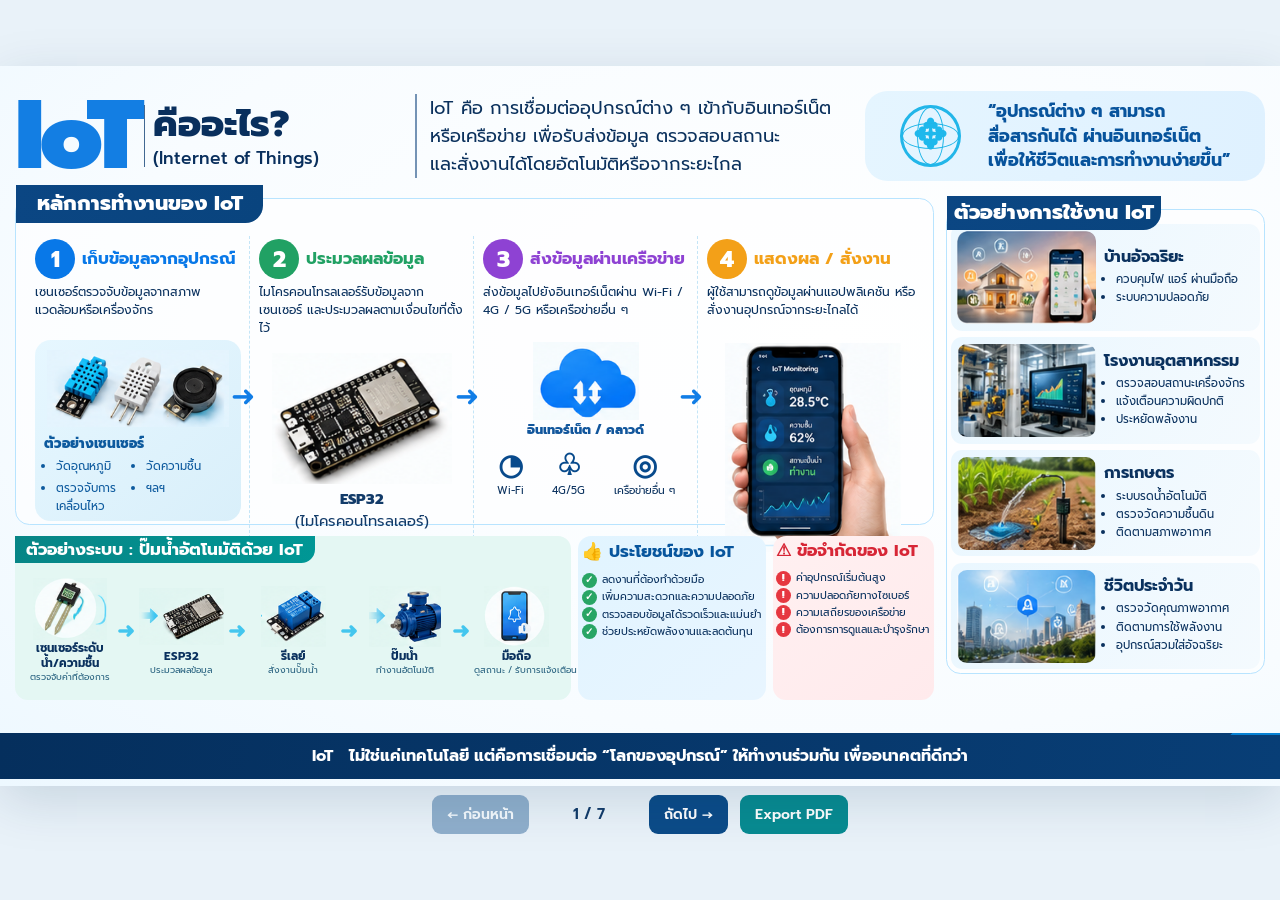
==== index.html @ 9e98904c "Add GitHub Pages entry point" ====
<!doctype html>
<html lang="th">
<head>
<meta charset="utf-8">
<meta name="viewport" content="width=device-width, initial-scale=1">
<title>IoT คืออะไร? | เชื่อมต่อโลกอัจฉริยะ</title>
<link rel="preconnect" href="https://fonts.googleapis.com">
<link rel="preconnect" href="https://fonts.gstatic.com" crossorigin>
<link href="https://fonts.googleapis.com/css2?family=Prompt:wght@300;400;500;600;700;800;900&display=swap" rel="stylesheet">
<style>
:root{--navy:#073d72;--blue:#0878e8;--sky:#e4f5ff;--line:#b8e4ff;--ink:#0a315e;--green:#21a164;--purple:#8e42d3;--orange:#f3a018;--teal:#078e8d;--red:#e63b42;--paper:#f8fcff}
*{box-sizing:border-box}
html,body{margin:0;width:100%;height:100%;font-family:"Prompt",sans-serif;color:var(--ink);background:#e9f2f9}
body{display:grid;place-items:center;overflow:hidden}
.slide{width:min(100vw,177.7778vh);aspect-ratio:16/9;position:relative;overflow:hidden;background:radial-gradient(ellipse at 65% 38%,#fff 0,#f8fcff 63%,#edf8ff 100%);padding:1.2% 1.2% 0;display:grid;grid-template-rows:15.5% 75% 6.5%;gap:1%;container-type:inline-size;box-shadow:0 14px 50px #082f5326}
header{display:grid;grid-template-columns:31% 35% 32%;align-items:center;gap:1%;min-height:0}
.brand{display:flex;align-items:center;white-space:nowrap}.iot{font-family:"Prompt",sans-serif;font-size:7.7cqw;line-height:.8;font-weight:900;letter-spacing:-.055em;color:#137ee3}.brand-title{margin-left:1.5%;border-left:1px solid #416892;padding-left:2%;font-size:2.95cqw;font-weight:800;line-height:1.05;color:#092f5d}.brand-title small{display:block;font-size:1.38cqw;font-weight:500;margin-top:3%}
.definition{border-left:2px solid #7493b5;padding-left:3%;font-size:1.44cqw;line-height:1.56;color:#0b315d}
.quote{height:82%;border-radius:1.8cqw;background:linear-gradient(100deg,#e5f5ff,#dff1ff);display:flex;align-items:center;justify-content:space-evenly;padding:2%;font-size:1.4cqw;line-height:1.42;font-weight:700;color:#07539c}.globe{width:16%;aspect-ratio:1;border:3px solid #22b6e9;border-radius:50%;display:grid;place-items:center;color:#1eb8ec;font-size:3.2cqw;position:relative}.globe:before,.globe:after{content:"";position:absolute;border:1.5px solid #20b6e8;border-radius:50%;width:44%;height:100%}.globe:after{width:100%;height:42%}
.workspace{display:grid;grid-template-columns:73.5% 25.5%;gap:1%;min-height:0}.left-stack{display:grid;grid-template-rows:62% 31%;gap:2%;min-height:0}.panel{position:relative;border:1.4px solid var(--line);border-radius:1.15cqw;background:#ffffffad;min-height:0}.process-panel{padding:4.1% 1.1% 1.2%}.panel-title{position:absolute;left:0;top:-1.1cqw;margin:0;padding:.42% 2.2%;border-radius:0 0 1.4cqw 0;background:linear-gradient(100deg,#0b4683,#09447e);color:#fff;font-size:1.65cqw;line-height:1.5;font-weight:800;white-space:nowrap}
.steps{display:grid;grid-template-columns:repeat(4,1fr);height:100%;min-height:0}.step{padding:1.2% 4%;position:relative;border-right:1px dashed #c4e5f7;min-width:0}.step:last-child{border:0}.step-head{display:flex;align-items:center;gap:3%;margin-bottom:1%}.number{width:3.2cqw;height:3.2cqw;flex:0 0 3.2cqw;border-radius:50%;display:grid;place-items:center;color:#fff;font-size:1.8cqw;font-weight:800;background:var(--blue)}.step:nth-child(2) .number{background:var(--green)}.step:nth-child(3) .number{background:var(--purple)}.step:nth-child(4) .number{background:var(--orange)}.step h2{font-size:1.33cqw;line-height:1.28;margin:0;color:var(--blue);white-space:nowrap}.step:nth-child(2) h2{color:var(--green)}.step:nth-child(3) h2{color:var(--purple)}.step:nth-child(4) h2{color:var(--orange)}.step p{font-size:.98cqw;line-height:1.5;margin:.3em 0 .6em;min-height:4.1em}.visual{border-radius:1.25cqw;background:linear-gradient(140deg,#e6f7ff,#d9effa);display:flex;flex-direction:column;align-items:center;justify-content:flex-start;text-align:center;color:#0d5a9e;overflow:hidden;padding:3% 4%;height:59%}.visual img{display:block;max-width:100%;object-fit:contain}.sensor-img{width:96%;height:50%;margin:2% 0 3%}.visual-label{font-size:1.08cqw;font-weight:800;align-self:flex-start;margin:0 0 2%}.sensor-list{margin:0;padding-left:1.1em;display:grid;grid-template-columns:1fr 1fr;gap:.3em;font-size:.92cqw;font-weight:400;text-align:left;width:100%}.board-visual{background:none;height:65%;justify-content:center}.board-visual img{width:100%;height:70%}.board-visual .visual-label{display:block;align-self:center;text-align:center;color:#123b69;font-size:1.18cqw;margin-top:2%}.cloud-visual{background:none;padding:0;height:34%;justify-content:center}.cloud-visual img{width:83%;height:75%}.cloud-visual .visual-label{align-self:center;text-align:center;color:#12569c;font-size:1.02cqw}.network{display:flex;justify-content:space-around;align-items:flex-start;margin-top:3%;width:100%;font-size:.85cqw;white-space:nowrap}.network span{text-align:center}.network b{display:block;font-size:2.3cqw;line-height:1.1;color:#084a8c}.flow-arrow{position:absolute;right:-.18em;top:44%;font-size:2.35cqw;color:#117de6;z-index:2}
.phone-step{padding-right:2%}.phone-step p{min-height:3.7em}.phone-art{position:absolute;bottom:-1.2%;left:4%;width:94%;height:67%;object-fit:contain;object-position:center bottom}
.examples{height:88%;margin-top:3.6%;padding:4.5% 1.2% 1.2%;display:flex;flex-direction:column;gap:1.5%}.examples .panel-title{top:-1.1cqw}.example{display:grid;grid-template-columns:47% 53%;align-items:center;gap:2.5%;flex:1;min-height:0;background:linear-gradient(115deg,#eaf7ff,#f4fafe);border-radius:.9cqw;padding:2.1%}.example img{display:block;width:100%;height:100%;min-height:0;object-fit:cover;border-radius:.8cqw}.example h3{margin:0 0 2%;font-size:1.28cqw;line-height:1.25;white-space:nowrap}.example ul{margin:0;padding-left:1.1em;font-size:.91cqw;line-height:1.6}
.lower{display:grid;grid-template-columns:60.5% 20.5% 17.5%;gap:.75%;min-height:0}.lower-card{border-radius:1.05cqw;padding:5.4% 2.1% 1.5%;position:relative;min-height:0;background:#e4f7f3}.lower-card h2{position:absolute;top:0;left:0;margin:0;padding:.35% 2%;font-size:1.35cqw;line-height:1.4;color:#fff;background:linear-gradient(100deg,#078586,#009795);border-radius:0 0 1.1cqw 0;white-space:nowrap}.system-flow{height:100%;display:flex;align-items:center;justify-content:space-between;gap:.8%;padding-top:1%}.node{flex:1;min-width:0;text-align:center;font-size:.8cqw;line-height:1.25}.node img{display:block;width:100%;height:4.9cqw;object-fit:contain;margin:0 auto 2%}.node b{display:block;font-size:.92cqw;margin:1.5% 0}.node small{font-size:.72cqw;color:#27617f;white-space:nowrap}.mini-arrow{color:#43c6ee;font-size:1.65cqw;font-weight:bold}.benefits{background:linear-gradient(140deg,#e1f4ff,#e8f5ff);padding:2.2% 2.2% 1.5%}.benefits h2,.limits h2{position:static;background:none;color:#07559d;font-size:1.35cqw;padding:0;margin:0 0 5%}.limits{background:linear-gradient(140deg,#fff0f1,#ffeaec);padding:2.2% 2.2% 1.5%}.limits h2{color:#d72636}.points{margin:0;padding:0;list-style:none;display:grid;gap:3.8%;font-size:.85cqw;line-height:1.28}.points li{display:flex;align-items:center;gap:3%;white-space:nowrap}.check,.warning{width:1.2cqw;height:1.2cqw;flex:0 0 1.2cqw;border-radius:50%;display:grid;place-items:center;color:white;font-size:.78cqw;font-weight:900;background:#28a565}.warning{background:#e63740}
footer{margin:0 -1.2vw;background:linear-gradient(100deg,#052f5d,#083e76);color:#fff;display:flex;align-items:center;justify-content:center;text-align:center;font-weight:700;font-size:1.28cqw;position:relative;padding:0 8%}footer:after{content:"";position:absolute;right:0;top:0;width:12%;height:100%;border-top:2px solid #078fe6;opacity:.85;clip-path:polygon(0 100%,24% 48%,53% 48%,69% 0,100% 0,100% 100%)}
.export-pdf{position:fixed;z-index:10;top:16px;right:16px;border:0;border-radius:10px;padding:11px 16px;background:#0b64b5;color:#fff;font:700 14px "Prompt",sans-serif;box-shadow:0 4px 16px #092f5d33;cursor:pointer}.export-pdf:hover{background:#084b8a}.export-pdf:focus-visible{outline:3px solid #69c8ff;outline-offset:3px}
@media(max-aspect-ratio:16/9){.slide{width:100vw}}
@media print{@page{size:16in 9in;margin:0}html,body{width:16in;height:9in;background:white}.slide{width:16in;height:9in;box-shadow:none;print-color-adjust:exact;-webkit-print-color-adjust:exact}.export-pdf{display:none}}
</style>
<link rel="stylesheet" href="slides.css">

<style>
.poster3{grid-template-rows:16% 76% 5%;gap:1.1%}
.p3-head{position:relative;display:block;overflow:hidden;background:linear-gradient(100deg,#eaf8ff,#fff 55%,#dff2ff);border:0;border-radius:0;padding:0}
.p3-head:before{content:"";position:absolute;left:3%;top:2%;width:51%;height:84%;border-radius:2cqw;background:linear-gradient(110deg,#03285f,#063d86 85%,#087bd3);clip-path:polygon(12% 0,100% 0,90% 100%,0 100%);box-shadow:0 .3cqw .9cqw #05285c55;z-index:1}
.p3-head>div{position:absolute;z-index:3;left:7%;top:5%;width:49%;height:90%}
.p3-head h1{font-size:4.1cqw;line-height:1.05;margin:0;color:#fff;white-space:nowrap}
.p3-head h1 em{color:#ffd32f}
.p3-head p{position:absolute;left:9%;bottom:0;margin:0;font-size:1.45cqw;color:#092e61;background:#f5fbff;border-radius:2cqw;padding:.55% 2.5%;width:max-content;box-shadow:0 .15cqw .4cqw #092f5333}
.p3-header-art{position:absolute;right:0;top:0;width:52%;height:100%;object-fit:cover;object-position:right center;z-index:0;pointer-events:none}
.p3-layout{display:block;position:relative;min-height:0;height:100%}
.p3-box{padding:2.1%;border-radius:2cqw;box-shadow:0 .25cqw .55cqw #14609725}
.p3-sensor{left:1%;top:2%;width:37%;height:36%;border-color:#71caff;border-radius:2.5cqw 0 2.5cqw 2.5cqw}
.p3-mcu{left:47%;top:2%;width:38%;height:37%;border-color:#50c9b4;border-radius:2.5cqw 2.5cqw 2.5cqw 0;background:linear-gradient(135deg,#f5fff7,#e5ffed)}
.p3-comm{left:1%;top:42%;width:43%;height:38%;border-color:#b695ff;border-radius:2.5cqw 0 2.5cqw 2.5cqw;background:linear-gradient(130deg,#f4edff,#fff)}
.p3-actuator{left:47%;top:42%;width:38%;height:38%;border-color:#ffad35;border-radius:0 2.5cqw 2.5cqw 2.5cqw;background:linear-gradient(130deg,#fff3e6,#fff)}
.p3-box h2{font-size:1.5cqw;line-height:1.12;padding:1.2% 4%;margin:0 0 1.2%;border-radius:2cqw}
.p3-sensor h2{background:linear-gradient(90deg,#079fe1,#0060a8)}.p3-mcu h2{background:linear-gradient(90deg,#16a75e,#087635)}.p3-comm h2{background:linear-gradient(90deg,#7134c8,#4b178f)}.p3-actuator h2{background:linear-gradient(90deg,#ff8d12,#e96700)}
.p3-box p,.p3-box li{font-size:1.02cqw;line-height:1.28}.p3-box p{margin:.4em 0 .7em}.p3-box ul{margin:.35em 0;padding-left:1.05em}
.p3-sensor p,.p3-sensor ul,.p3-sensor>b{max-width:49%}.p3-sensor img{right:2%;bottom:8%;width:42%;height:65%}
.p3-mcu p,.p3-mcu ul,.p3-mcu>b{max-width:48%}.p3-mcu img{right:2%;bottom:3%;width:50%;height:72%}
.p3-comm p,.p3-comm>b{max-width:50%}.p3-comm img{right:2%;bottom:1%;width:53%;height:68%}
.p3-actuator p,.p3-actuator ul,.p3-actuator>b{max-width:47%}.p3-actuator img{right:2%;bottom:1%;width:52%;height:70%}
.p3-popular{left:85%;top:2%;width:14%;height:96%;padding:1.2%;display:grid;grid-template-rows:9% repeat(4,1fr);gap:.8%;border:2px solid #0969bd;border-radius:1.8cqw;background:linear-gradient(180deg,#064ba0,#053674);box-shadow:0 .3cqw .7cqw #07366944}
.p3-popular h2{position:relative;left:auto;top:auto;grid-row:1;width:100%;display:flex;align-items:center;justify-content:center;background:transparent;font-size:1.2cqw;line-height:1.1;padding:0;color:#fff}
.p3-pop{border:1px solid #bedfff;border-radius:1.1cqw;background:linear-gradient(#fff,#edf7ff);padding:3%;font-size:.95cqw;line-height:1.15}
.p3-pop img{height:61%;max-width:94%;object-fit:contain}
.p3-core{left:36.2%;top:13.5%;width:15.2%;height:30%;z-index:5}
.p3-core img{width:100%;height:100%;object-fit:contain;filter:drop-shadow(0 0 .8cqw #0e9fff88)}
.p3-cloud{left:3%;top:82%;width:71%;height:17%;border-radius:2cqw;background:linear-gradient(100deg,#d8fff3,#d7f6ff);border-color:#10b7b5;padding:1.5% 2%}
.p3-cloud h2{width:max-content;max-width:75%;background:linear-gradient(90deg,#058b7e,#00735e);font-size:1.5cqw;padding:.8% 3%;margin:0 0 .4%}
.p3-cloud p{font-size:1cqw;line-height:1.2;margin:.3em 0}.p3-cloud b{font-size:.92cqw}
.p3-cloud img{right:1%;bottom:4%;width:28%;height:86%;object-fit:contain}
.export-pdf{top:auto;bottom:3px;right:8px;padding:3px 8px;font-size:10px;box-shadow:none}
@media print{.export-pdf{display:none}}

.p3-core img{border-radius:50%;clip-path:circle(49% at 50% 50%)}
.p3-mcu h2,.p3-mcu p,.p3-mcu>b,.p3-mcu ul{position:relative;left:5%;z-index:6}
.p3-actuator h2{position:relative;left:4%;z-index:6}
.p3-popular{grid-template-rows:9% repeat(4,minmax(0,1fr))}
.p3-pop{min-height:0}
.p3-cloud{top:83%;height:17%}
.p3-cloud p{font-size:.9cqw;line-height:1.1;margin:.2em 0}
.p3-cloud b{font-size:.8cqw}


.p3-box{overflow:visible}
.p3-box h2{position:absolute;top:-8%;left:4%;z-index:6;margin:0}
.p3-sensor h2,.p3-mcu h2{top:-9%}
.p3-comm h2,.p3-actuator h2{top:-2%}
.p3-cloud h2{position:relative;top:auto;left:auto;z-index:2}
.p3-mcu{padding-top:2.7%}
.p3-comm,.p3-actuator{padding-top:4.5%}


.p3-box h2{display:flex;align-items:center;gap:.55cqw;padding:.35% 1.5% .35% 0;min-height:4.2cqw}
.p3-icon{width:4.25cqw;height:4.25cqw;flex:0 0 4.25cqw;border:2px solid #fff;border-radius:50%;display:grid;place-items:center;background:linear-gradient(145deg,#17caff,#0671cc);box-shadow:0 .15cqw .4cqw #00355c55;margin-left:-1.4cqw}
.p3-icon svg{width:63%;height:63%;fill:none;stroke:#fff;stroke-width:3.4;stroke-linecap:round;stroke-linejoin:round}
.p3-mcu h2 .p3-icon{background:linear-gradient(145deg,#33ca77,#087b3b)}
.p3-comm h2 .p3-icon{background:linear-gradient(145deg,#bd73ff,#5d21ae)}
.p3-actuator h2 .p3-icon{background:linear-gradient(145deg,#ffb43b,#e86b00)}
.p3-mcu h2,.p3-mcu p,.p3-mcu>b,.p3-mcu ul{left:7%}
.p3-sensor h2{left:4%}
.p3-comm h2{left:4%}
.p3-actuator h2{left:4%}


.p3-sensor h2,.p3-mcu h2{top:-14%}
.p3-cloud{padding:.3% 2% 1.5%}
.p3-cloud h2{display:block;min-height:0;height:auto;line-height:1.1;padding:.5% 3%}


.p3-sensor-visual,.p3-mcu-visual,.p3-actuator-visual{position:absolute;display:flex;align-items:center;justify-content:center;gap:2%;overflow:hidden}
.p3-sensor-visual{right:2%;bottom:5%;width:45%;height:62%}
.p3-sensor-visual img{position:static!important;right:auto!important;bottom:auto!important;width:31%;height:100%;object-fit:contain}
.p3-mcu-visual{right:2%;bottom:5%;width:45%;height:70%;gap:1%}
.p3-mcu-visual img{position:static!important;right:auto!important;bottom:auto!important;width:49%;height:100%;object-fit:contain}
.p3-actuator-visual{right:2%;bottom:4%;width:48%;height:68%;gap:0}
.p3-actuator-visual img:first-child{position:static!important;right:auto!important;bottom:auto!important;width:64%;height:100%;object-fit:contain}
.p3-actuator-visual img:last-child{position:static!important;right:auto!important;bottom:auto!important;width:34%;height:58%;object-fit:contain}
.p3-comm>img{right:3%;bottom:2%;width:47%;height:65%;object-fit:contain}
.p3-actuator p,.p3-actuator>b,.p3-actuator ul{max-width:38%}
.p3-box p,.p3-box li{font-size:1.05cqw;line-height:1.25}
.p3-box>b{font-size:1.02cqw}
.p3-mcu h2,.p3-mcu p,.p3-mcu>b,.p3-mcu ul{left:7.5%}


/* Clean image areas and consistent text hierarchy */
.p3-sensor-visual{position:absolute;right:1.5%;bottom:3%;width:47%;height:68%;object-fit:contain;clip-path:inset(0 4% 0 0);}
.p3-sensor-visual img{display:none!important}
.p3-mcu-visual{position:absolute;right:1.5%;bottom:2%;width:44%;height:78%;display:block;overflow:visible}
.p3-mcu-visual img:first-child{position:absolute!important;left:0;top:0;right:auto!important;bottom:auto!important;width:100%;height:62%;object-fit:contain}
.p3-mcu-visual img:last-child{position:absolute!important;right:0;bottom:0;left:auto;top:auto;width:78%;height:48%;object-fit:contain}
.p3-actuator-visual{position:absolute!important;right:1.5%!important;bottom:2%!important;width:48%!important;height:78%!important;object-fit:contain;clip-path:polygon(23% 0,100% 0,100% 100%,0 100%,0 14%)}
.p3-comm>img{right:2%!important;bottom:2%!important;width:45%!important;height:65%!important;clip-path:inset(8% 6% 0 0)}
.p3-box h2{font-size:1.48cqw}
.p3-box p,.p3-box li{font-size:1.08cqw;line-height:1.27}
.p3-box>b{display:block;max-width:43%;font-size:1.05cqw;line-height:1.25}
.p3-sensor p,.p3-sensor ul{max-width:47%}
.p3-mcu p,.p3-mcu ul,.p3-mcu>b{max-width:43%}
.p3-comm p{max-width:43%}.p3-comm>b{max-width:43%}
.p3-actuator p,.p3-actuator>b,.p3-actuator ul{max-width:38%}
.p3-example-list{display:grid;grid-template-columns:repeat(2,max-content);gap:.15em 1.4em;list-style:none;padding:0!important;margin:.25em 0!important}
.p3-example-list li:before{content:"●";margin-right:.45em;color:#1687d8}
.p3-comm .p3-example-list li:before{color:#8e42d3}.p3-actuator .p3-example-list li:before{color:#f28a0c}
.p3-cloud p{font-size:.98cqw;max-width:68%}.p3-cloud b{font-size:.92cqw}


/* Final non-overlapping page 3 layout */
.poster3{grid-template-rows:16% 76% 5%;gap:.8%}
.p3-head{z-index:3}
.p3-layout{position:relative;height:100%;min-height:0}
.p3-box{position:absolute;box-sizing:border-box;padding:4.3% 2.6% 2%;overflow:visible}
.p3-sensor{left:1%;top:3%;width:40%;height:36%;border-radius:2.3cqw 0 2.3cqw 2.3cqw}
.p3-mcu{left:55%;top:3%;width:29%;height:36%;border-radius:2.3cqw 2.3cqw 2.3cqw 0}
.p3-comm{left:1%;top:43%;width:43%;height:37%;border-radius:2.3cqw 0 2.3cqw 2.3cqw}
.p3-actuator{left:55%;top:43%;width:29%;height:37%;border-radius:0 2.3cqw 2.3cqw 2.3cqw}
.p3-box h2{position:absolute;left:4%;top:-7%;display:flex;align-items:center;gap:.5cqw;width:max-content;max-width:96%;min-height:3.9cqw;padding:.25% 1.5% .25% 0;margin:0;font-size:1.38cqw;line-height:1.1;white-space:normal}
.p3-sensor h2,.p3-mcu h2{top:-7%}.p3-comm h2,.p3-actuator h2{top:-6%}
.p3-icon{width:3.9cqw;height:3.9cqw;flex:0 0 3.9cqw;margin-left:-1.3cqw}
.p3-box p,.p3-box li,.p3-box>b{font-size:1.03cqw;line-height:1.28}
.p3-box p{margin:.35em 0 .65em}
.p3-box>b{display:block;margin:.35em 0 .2em}
.p3-sensor p,.p3-sensor ul,.p3-sensor>b{max-width:48%}
.p3-mcu p,.p3-mcu ul,.p3-mcu>b{max-width:42%}
.p3-comm p,.p3-comm ul,.p3-comm>b{max-width:43%}
.p3-actuator p,.p3-actuator ul,.p3-actuator>b{max-width:42%}
.p3-box ul{margin:.25em 0;padding-left:1.05em}
.p3-sensor-visual{position:absolute!important;right:1.5%!important;bottom:4%!important;width:46%!important;height:65%!important;clip-path:none!important;object-fit:contain}
.p3-mcu-visual{position:absolute!important;right:1.5%!important;bottom:3%!important;width:47%!important;height:78%!important;display:block!important;overflow:visible!important}
.p3-mcu-visual img:first-child{position:absolute!important;left:0!important;top:0!important;right:auto!important;bottom:auto!important;width:100%!important;height:53%!important;object-fit:contain}
.p3-mcu-visual img:last-child{position:absolute!important;right:0!important;bottom:0!important;left:auto!important;top:auto!important;width:80%!important;height:44%!important;object-fit:contain}
.p3-comm>img{position:absolute!important;right:2%!important;bottom:3%!important;width:45%!important;height:65%!important;object-fit:contain;clip-path:none!important}
.p3-actuator-visual{position:absolute!important;right:1.5%!important;bottom:3%!important;width:46%!important;height:72%!important;clip-path:none!important;object-fit:contain}
.p3-example-list{display:grid;grid-template-columns:repeat(2,minmax(0,1fr));max-width:42%;gap:.12em .75em;list-style:none;padding:0!important;margin:.2em 0!important}
.p3-example-list li{white-space:nowrap}
.p3-cloud{left:3%;top:82%;width:71%;height:17%;padding:.7% 2% 1.2%;overflow:hidden}
.p3-cloud h2{position:relative;left:auto;top:auto;width:max-content;max-width:68%;min-height:0;height:auto;display:block;padding:.5% 2%;margin:0 0 .35em;font-size:1.42cqw}
.p3-cloud p{max-width:67%;font-size:.96cqw;line-height:1.2;margin:.2em 0}
.p3-cloud>b{font-size:.9cqw}
.p3-cloud img{position:absolute;right:1%;bottom:4%;width:28%;height:84%;object-fit:contain}
.p3-popular{left:85%;top:2%;width:14%;height:96%;grid-template-rows:9% repeat(4,minmax(0,1fr));padding:1.2%;overflow:hidden}
.p3-popular h2{font-size:1.08cqw}
.p3-pop{min-height:0;font-size:.9cqw}
.p3-pop img{position:static!important;width:90%;height:58%;object-fit:contain}


/* Keep the central mark fully inside the clear inter-card gutter. */
.p3-core{left:42.4%;top:12%;width:12%;height:26%;z-index:5}
.p3-core img{width:100%;height:100%;object-fit:contain;border-radius:50%;clip-path:circle(49% at 50% 50%)}


.p3-mcu,.p3-actuator{left:54%;width:30%}
.p3-mcu p,.p3-mcu ul,.p3-mcu>b{max-width:50%}
.p3-mcu-visual{width:43%!important}
.p3-actuator p,.p3-actuator>b,.p3-actuator ul{max-width:48%}
.p3-actuator-visual{width:42%!important}
.p3-core{left:42.2%;top:12%;width:11.6%;height:26%}


.p3-box{padding-top:3.8%}
.p3-box p,.p3-box li{line-height:1.22}
.p3-box ul{margin:.18em 0 0}


.p3-box{padding-top:3.2%}
.p3-box p,.p3-box li,.p3-box>b{font-size:1.1cqw;line-height:1.16}
.p3-cloud p{font-size:.98cqw}


.p3-cloud{padding:.8% 2% 1% !important}
.p3-comm>img{right:5%!important;width:40%!important}


</style>
</head>
<body>
<article class="slide active" aria-label="สไลด์อินโฟกราฟิก IoT ขนาด 16 ต่อ 9">
  <header>
    <div class="brand"><div class="iot">IoT</div><div class="brand-title">คืออะไร?<small>(Internet of Things)</small></div></div>
    <div class="definition">IoT คือ การเชื่อมต่ออุปกรณ์ต่าง ๆ เข้ากับอินเทอร์เน็ต<br>หรือเครือข่าย เพื่อรับส่งข้อมูล ตรวจสอบสถานะ<br>และสั่งงานได้โดยอัตโนมัติหรือจากระยะไกล</div>
    <div class="quote"><span class="globe">✥</span><span>“อุปกรณ์ต่าง ๆ สามารถ<br>สื่อสารกันได้ ผ่านอินเทอร์เน็ต<br>เพื่อให้ชีวิตและการทำงานง่ายขึ้น”</span></div>
  </header>
  <main class="workspace">
    <div class="left-stack">
      <section class="panel process-panel"><h1 class="panel-title">หลักการทำงานของ IoT</h1><div class="steps">
        <section class="step"><div class="step-head"><span class="number">1</span><h2>เก็บข้อมูลจากอุปกรณ์</h2></div><p>เซนเซอร์ตรวจจับข้อมูลจากสภาพแวดล้อมหรือเครื่องจักร</p><div class="visual"><img class="sensor-img" src="assets/sensors.png" alt="ตัวอย่างเซนเซอร์อุณหภูมิ ความชื้น และการเคลื่อนไหว"><div class="visual-label">ตัวอย่างเซนเซอร์</div><ul class="sensor-list"><li>วัดอุณหภูมิ</li><li>วัดความชื้น</li><li>ตรวจจับการเคลื่อนไหว</li><li>ฯลฯ</li></ul></div><span class="flow-arrow">➜</span></section>
        <section class="step"><div class="step-head"><span class="number">2</span><h2>ประมวลผลข้อมูล</h2></div><p>ไมโครคอนโทรลเลอร์รับข้อมูลจากเซนเซอร์ และประมวลผลตามเงื่อนไขที่ตั้งไว้</p><div class="visual board-visual"><img src="assets/esp32.png" alt="บอร์ดไมโครคอนโทรลเลอร์ ESP32"><div class="visual-label">ESP32<br><span style="font-weight:400">(ไมโครคอนโทรลเลอร์)</span></div></div><span class="flow-arrow">➜</span></section>
        <section class="step"><div class="step-head"><span class="number">3</span><h2>ส่งข้อมูลผ่านเครือข่าย</h2></div><p>ส่งข้อมูลไปยังอินเทอร์เน็ตผ่าน Wi-Fi / 4G / 5G หรือเครือข่ายอื่น ๆ</p><div class="visual cloud-visual"><img src="assets/cloud.png" alt="สัญลักษณ์คลาวด์และการรับส่งข้อมูล"><div class="visual-label">อินเทอร์เน็ต / คลาวด์</div></div><div class="network"><span><b>◔</b>Wi-Fi</span><span><b>♧</b>4G/5G</span><span><b>◎</b>เครือข่ายอื่น ๆ</span></div><span class="flow-arrow">➜</span></section>
        <section class="step phone-step"><div class="step-head"><span class="number">4</span><h2>แสดงผล / สั่งงาน</h2></div><p>ผู้ใช้สามารถดูข้อมูลผ่านแอปพลิเคชัน หรือสั่งงานอุปกรณ์จากระยะไกลได้</p><img class="phone-art" src="assets/phone-hand.png" alt="มือถือแสดงข้อมูล IoT Monitoring อยู่ในมือผู้ใช้"></section>
      </div></section>
      <section class="lower">
        <section class="lower-card"><h2>ตัวอย่างระบบ : ปั๊มน้ำอัตโนมัติด้วย IoT</h2><div class="system-flow"><div class="node"><img src="assets/water-sensor.png" alt=""><b>เซนเซอร์ระดับน้ำ/ความชื้น</b><small>ตรวจจับค่าที่ต้องการ</small></div><span class="mini-arrow">➜</span><div class="node"><img src="assets/water-esp32.png" alt=""><b>ESP32</b><small>ประมวลผลข้อมูล</small></div><span class="mini-arrow">➜</span><div class="node"><img src="assets/water-relay.png" alt=""><b>รีเลย์</b><small>สั่งงานปั๊มน้ำ</small></div><span class="mini-arrow">➜</span><div class="node"><img src="assets/water-pump.png" alt=""><b>ปั๊มน้ำ</b><small>ทำงานอัตโนมัติ</small></div><span class="mini-arrow">➜</span><div class="node"><img src="assets/water-phone.png" alt=""><b>มือถือ</b><small>ดูสถานะ / รับการแจ้งเตือน</small></div></div></section>
        <section class="lower-card benefits"><h2>👍 ประโยชน์ของ IoT</h2><ul class="points"><li><span class="check">✓</span>ลดงานที่ต้องทำด้วยมือ</li><li><span class="check">✓</span>เพิ่มความสะดวกและความปลอดภัย</li><li><span class="check">✓</span>ตรวจสอบข้อมูลได้รวดเร็วและแม่นยำ</li><li><span class="check">✓</span>ช่วยประหยัดพลังงานและลดต้นทุน</li></ul></section>
        <section class="lower-card limits"><h2>⚠ ข้อจำกัดของ IoT</h2><ul class="points"><li><span class="warning">!</span>ค่าอุปกรณ์เริ่มต้นสูง</li><li><span class="warning">!</span>ความปลอดภัยทางไซเบอร์</li><li><span class="warning">!</span>ความเสถียรของเครือข่าย</li><li><span class="warning">!</span>ต้องการการดูแลและบำรุงรักษา</li></ul></section>
      </section>
    </div>
    <section class="panel examples"><h2 class="panel-title">ตัวอย่างการใช้งาน IoT</h2>
      <article class="example"><img src="assets/home.png" alt="บ้านอัจฉริยะและอุปกรณ์ควบคุม"><div><h3>บ้านอัจฉริยะ</h3><ul><li>ควบคุมไฟ แอร์ ผ่านมือถือ</li><li>ระบบความปลอดภัย</li></ul></div></article>
      <article class="example"><img src="assets/factory.png" alt="เครื่องจักรและระบบติดตามในโรงงาน"><div><h3>โรงงานอุตสาหกรรม</h3><ul><li>ตรวจสอบสถานะเครื่องจักร</li><li>แจ้งเตือนความผิดปกติ</li><li>ประหยัดพลังงาน</li></ul></div></article>
      <article class="example"><img src="assets/agriculture.png" alt="ระบบรดน้ำและเซนเซอร์ในแปลงเกษตร"><div><h3>การเกษตร</h3><ul><li>ระบบรดน้ำอัตโนมัติ</li><li>ตรวจวัดความชื้นดิน</li><li>ติดตามสภาพอากาศ</li></ul></div></article>
      <article class="example"><img src="assets/everyday.png" alt="เมืองอัจฉริยะและอุปกรณ์เชื่อมต่อ"><div><h3>ชีวิตประจำวัน</h3><ul><li>ตรวจวัดคุณภาพอากาศ</li><li>ติดตามการใช้พลังงาน</li><li>อุปกรณ์สวมใส่อัจฉริยะ</li></ul></div></article>
    </section>
  </main>
  <footer>IoT　ไม่ใช่แค่เทคโนโลยี แต่คือการเชื่อมต่อ “โลกของอุปกรณ์” ให้ทำงานร่วมกัน เพื่ออนาคตที่ดีกว่า</footer>
</article>
  <article class="slide poster poster2" aria-label="IoT ทำงานอย่างไร">
    <header class="p2-head"><div><h1><span>IoT</span> ทำงานอย่างไร?</h1><p>“จากข้อมูลเล็ก ๆ สู่การสั่งงานอัจฉริยะ”</p></div><div class="p2-globe">◎ ☁</div></header>
    <div class="p2-main"><div class="p2-steps">
      <section class="p2-step"><h2><b>1</b> ตรวจจับข้อมูล<br>(Sense)</h2><p>เซนเซอร์ตรวจวัดสภาพจากสิ่งแวดล้อม เช่น อุณหภูมิ ความชื้น ฯลฯ</p><img src="assets/how-soil-sensor.png" alt="ต้นกล้าและเซนเซอร์วัดความชื้นในดิน"><span class="p2-tag">ตัวอย่าง : เซนเซอร์ความชื้นในดิน</span><span class="p2-arrow">➜</span></section>
      <section class="p2-step"><h2><b>2</b> ประมวลผลข้อมูล<br>(Process)</h2><p>ไมโครคอนโทรลเลอร์ เช่น ESP32 รับข้อมูลและตรวจสอบเงื่อนไข</p><img src="assets/how-esp32.png" alt="บอร์ด ESP32"><span class="p2-tag">ตัวอย่าง : ESP32</span><span class="p2-arrow">➜</span></section>
      <section class="p2-step"><h2><b>3</b> ส่งข้อมูลผ่านเครือข่าย<br>(Transmit)</h2><p>ส่งข้อมูลขึ้นอินเทอร์เน็ตผ่าน Wi-Fi หรือ 4G/5G</p><img src="assets/how-router.png" alt="เราเตอร์ Wi-Fi และ Cloud"><span class="p2-arrow">➜</span></section>
      <section class="p2-step"><h2><b>4</b> แสดงผล / สั่งงาน<br>(Act)</h2><p>ผู้ใช้ดูข้อมูลผ่านมือถือ หรือสั่งให้อุปกรณ์ทำงาน</p><img class="p2-phone" src="assets/how-phone.png" alt="แอปตรวจวัด IoT บนมือถือ"><img class="p2-actuator" src="assets/how-pump.png" alt="ปั๊มน้ำที่สั่งงานผ่าน IoT"></section>
    </div><div class="p2-bottom"><section class="p2-flow"><h2>💡 ตัวอย่างการทำงาน : ระบบปั๊มน้ำอัตโนมัติ</h2><div class="flow-node"><img src="assets/how-dry-soil.png" alt="ดินแห้งและเซนเซอร์"><b>ดินแห้ง</b><br>(ความชื้นต่ำ)</div><span>➜</span><div class="flow-node"><img src="assets/how-esp32.png" alt="ESP32"><b>ประมวลผลตามเงื่อนไข</b></div><span>➜</span><div class="flow-node"><img src="assets/how-pump.png" alt="ปั๊มน้ำ"><b>สั่งเปิดปั๊มน้ำ</b></div><span>➜</span><div class="flow-node"><img src="assets/how-wet-field.png" alt="แปลงพืชได้รับน้ำ"><b>ดินชุ่มชื้นตามกำหนด</b></div></section><aside class="p2-summary"><h2>✓ สรุป</h2>IoT ทำงานโดยการเชื่อมต่ออุปกรณ์ ตรวจจับข้อมูล → ประมวลผล → ส่งข้อมูล → สั่งงานอัตโนมัติ ช่วยให้ชีวิตสะดวกขึ้นและเพิ่มประสิทธิภาพมากขึ้น</aside></div></div>
    <footer class="poster-foot">“IoT = เชื่อมต่ออุปกรณ์ ให้โลกของคุณฉลาดขึ้น”</footer>
  </article>
  <article class="slide poster poster3" aria-label="อุปกรณ์สำคัญของ IoT">
    <header class="p3-head"><div><h1>อุปกรณ์สำคัญของ <em>IoT</em></h1><p>อุปกรณ์หลักที่ทำให้ IoT ทำงานได้อย่างสมบูรณ์</p></div><img class="p3-header-art" src="assets/equipment-header-tech.png" alt="เครือข่าย IoT และบ้านอัจฉริยะ"></header>
    <div class="p3-layout">
      <section class="p3-box p3-sensor"><h2><span class="p3-icon"><svg viewBox="0 0 64 64"><path d="M24 12a8 8 0 0 1 16 0v25a16 16 0 1 1-16 0z"/><path d="M32 20v27"/></svg></span>เซนเซอร์ (Sensor)</h2><p>ตรวจจับข้อมูลจากสภาพแวดล้อม เช่น อุณหภูมิ ความชื้น แสงสว่าง หรือการเคลื่อนไหว</p><b>ตัวอย่าง</b><ul><li>เซนเซอร์อุณหภูมิ (DHT11)</li><li>เซนเซอร์ความชื้นในดิน</li><li>เซนเซอร์ตรวจจับการเคลื่อนไหว</li></ul><img class="p3-sensor-visual" src="assets/sensors.png" alt="เซนเซอร์อุณหภูมิ ความชื้น และการเคลื่อนไหว"></section>
      <section class="p3-box p3-mcu"><h2><span class="p3-icon"><svg viewBox="0 0 64 64"><rect x="18" y="18" width="28" height="28" rx="3"/><path d="M24 8v10m8-10v10m8-10v10m-16 28v10m8-10v10m8-10v10M8 24h10m-10 8h10m-10 8h10m28-16h10m-10 8h10m-10 8h10"/></svg></span>ไมโครคอนโทรลเลอร์ (Microcontroller)</h2><p>สมองกลของระบบ ทำหน้าที่ประมวลผลข้อมูลและสั่งงานอุปกรณ์</p><b>ตัวอย่าง</b><ul><li>ESP32 / ESP8266</li><li>Arduino Uno</li><li>Raspberry Pi</li></ul><div class="p3-mcu-visual"><img src="assets/equip-esp32.png" alt="ESP32"><img src="assets/mcu-arduino.png" alt="Arduino Uno"></div></section>
      <section class="p3-box p3-comm"><h2><span class="p3-icon"><svg viewBox="0 0 64 64"><path d="M32 52V27m-13 25 13-25 13 25M10 19Q32 1 54 19M17 27Q32 14 47 27"/><circle cx="32" cy="16" r="4"/></svg></span>ระบบสื่อสาร (Communication)</h2><p>เชื่อมต่อข้อมูลผ่านเครือข่าย เช่น Wi-Fi, Bluetooth หรือเครือข่ายมือถือ</p><b>ตัวอย่าง</b><ul class="p3-example-list"><li>Wi-Fi</li><li>4G/5G</li><li>LoRa</li></ul><img src="assets/equipment-router-clean.png" alt="เราเตอร์ Wi-Fi"></section>
      <section class="p3-box p3-actuator"><h2><span class="p3-icon"><svg viewBox="0 0 64 64"><path d="m32 8 5 3 6-1 3 5 6 3-1 6 4 5-4 5 1 6-6 3-3 5-6-1-5 3-5-3-6 1-3-5-6-3 1-6-4-5 4-5-1-6 6-3 3-5 6 1z"/><circle cx="32" cy="32" r="9"/></svg></span>อุปกรณ์สั่งงาน (Actuator)</h2><p>ทำงานตามคำสั่งจากระบบ เช่น เปิด–ปิดอุปกรณ์ หรือควบคุมการทำงาน</p><b>ตัวอย่าง</b><ul class="p3-example-list"><li>ปั๊มน้ำ</li><li>รีเลย์</li><li>มอเตอร์</li></ul><img class="p3-actuator-visual" src="assets/equipment-actuator-clean.png" alt="มอเตอร์ปั๊มน้ำและรีเลย์ควบคุม"></section>
      <section class="p3-box p3-cloud"><h2>ระบบประมวลผลและคลาวด์ (Cloud &amp; Server)</h2><p>จัดเก็บข้อมูล วิเคราะห์ และแสดงผลผ่านแอปพลิเคชันหรือเว็บไซต์</p><b>ตัวอย่าง　Google Cloud　•　AWS　•　Microsoft Azure</b><img src="assets/equip-cloud-server.png" alt="ระบบคลาวด์และเซิร์ฟเวอร์"></section>
      <aside class="p3-popular"><h2>⭐ ตัวอย่างอุปกรณ์ยอดนิยม</h2><div class="p3-pop"><img src="assets/equip-esp32.png" alt="บอร์ด ESP32">ESP32<br>(Wi-Fi + Bluetooth)</div><div class="p3-pop"><img src="assets/equip-pi.png" alt="Raspberry Pi">Raspberry Pi<br>(คอมพิวเตอร์ขนาดเล็ก)</div><div class="p3-pop"><img src="assets/sensor-temperature.png" alt="เซนเซอร์ DHT11">DHT11<br>(เซนเซอร์วัดอุณหภูมิ)</div><div class="p3-pop"><img src="assets/water-relay.png" alt="Relay Module">Relay Module<br>(สั่งงานอุปกรณ์ไฟฟ้า)</div></aside>
      <div class="p3-core"><img src="assets/equip-iot-core.png" alt="สัญลักษณ์ IoT เชื่อมต่ออินเทอร์เน็ต"></div>
    </div>
    <footer class="poster-foot">อุปกรณ์เหล่านี้ทำงานร่วมกัน เพื่อให้ IoT เก็บข้อมูล สื่อสาร และสั่งงานได้อย่างอัจฉริยะ</footer>
  </article>
  <article class="slide poster poster4" aria-label="เซนเซอร์ IoT">
    <header class="p4-head"><h1>เซนเซอร์ (Sensor)</h1><p>หัวใจสำคัญของ IoT ที่ช่วยให้เรารู้ข้อมูลจากโลกจริง</p></header>
    <div class="p4-main"><section class="p4-types">
      <article class="p4-sensor"><h2>เซนเซอร์อุณหภูมิ<br>(Temperature Sensor)</h2><img src="assets/sensor-temperature.png" alt="เซนเซอร์ DHT11"><p>วัดอุณหภูมิ<br>เช่น DHT11</p></article>
      <article class="p4-sensor"><h2>เซนเซอร์ความชื้น<br>(Humidity Sensor)</h2><img src="assets/sensor-humidity.png" alt="เซนเซอร์ความชื้น"><p>วัดความชื้นในอากาศ<br>หรือดิน</p></article>
      <article class="p4-sensor"><h2>เซนเซอร์ระดับน้ำ<br>(Water Level Sensor)</h2><img src="assets/sensor-water.png" alt="เซนเซอร์ระดับน้ำ"><p>ตรวจจับระดับน้ำ</p></article>
      <article class="p4-sensor"><h2>เซนเซอร์ตรวจจับการเคลื่อนไหว<br>(Motion Sensor)</h2><img src="assets/sensor-motion.png" alt="เซนเซอร์ตรวจจับการเคลื่อนไหว"><p>ตรวจจับการเคลื่อนไหว<br>หรือการมีอยู่</p></article>
      <article class="p4-sensor"><h2>เซนเซอร์แสง<br>(Light Sensor)</h2><img src="assets/sensor-light.png" alt="เซนเซอร์แสง"><p>วัดความสว่าง<br>ของแสง</p></article>
      <article class="p4-sensor"><h2>เซนเซอร์ความดัน<br>(Pressure Sensor)</h2><img src="assets/sensor-pressure.png" alt="เซนเซอร์ความดัน"><p>วัดแรงดันของก๊าซ<br>หรือของเหลว</p></article>
      <article class="p4-sensor"><h2>เซนเซอร์คุณภาพอากาศ<br>(Air Quality Sensor)</h2><img src="assets/sensor-air.png" alt="เซนเซอร์คุณภาพอากาศ"><p>ตรวจวัดมลพิษในอากาศ<br>เช่น PM2.5, CO₂</p></article>
      <article class="p4-sensor"><h2>เซนเซอร์การสั่นสะเทือน<br>(Vibration Sensor)</h2><img src="assets/sensor-vibration.png" alt="เซนเซอร์การสั่นสะเทือน"><p>ตรวจจับการสั่นสะเทือน<br>หรือการกระแทก</p></article>
    </section><section class="p4-examples"><h2>ตัวอย่างการใช้งานจริง</h2><article class="p4-example"><img src="assets/sensor-use-soil.png" alt="เซนเซอร์ในแปลงเกษตร"><b>วัดความชื้นในดิน<br>เพื่อรดน้ำอัตโนมัติ</b></article><article class="p4-example"><img src="assets/sensor-use-thermostat.png" alt="เทอร์โมสตัทอัจฉริยะ"><b>วัดอุณหภูมิในห้อง<br>ควบคุมแอร์อัตโนมัติ</b></article><article class="p4-example"><img src="assets/sensor-use-machine.png" alt="เซนเซอร์บนเครื่องจักร"><b>ตรวจจับการสั่นสะเทือน<br>เพื่อตรวจสอบเครื่องจักร</b></article><article class="p4-example"><img src="assets/sensor-use-air.png" alt="เครื่องวัดคุณภาพอากาศ"><b>ตรวจวัดคุณภาพอากาศ<br>แจ้งเตือนเมื่อมีมลพิษ</b></article></section></div>
    <div class="p4-bottom"><div class="p4-summary"><strong>สรุป</strong><span>“เซนเซอร์ คือ ตัวรับรู้ข้อมูลจากสภาพแวดล้อม แล้วส่งข้อมูลให้ระบบประมวลผล เพื่อนำไปสั่งงานหรือแสดงผลในรูปแบบต่าง ๆ”</span></div><div class="p4-benefits"><span>🎯<br>ตรวจสอบได้<br>แบบ Real-Time</span><span>⚙<br>เพิ่มความแม่นยำ<br>และประสิทธิภาพ</span><span>🌿<br>ช่วยประหยัด<br>ทรัพยากร</span></div></div>
    <footer class="poster-foot">ตัวอย่างเซนเซอร์ยอดนิยมและหน้าที่ในการตรวจวัด</footer>
  </article>
  <article class="slide poster poster5" aria-label="ไมโครคอนโทรลเลอร์">
    <header class="p5-head"><div class="p5-chip-mark" aria-hidden="true"><svg viewBox="0 0 100 100"><rect x="25" y="25" width="50" height="50" rx="5"/><path d="M35 35h30v30H35zM10 32h15m-15 12h15m-15 12h15m-15 12h15m60-36h15m-15 12h15m-15 12h15m-15 12h15M32 10v15m12-15v15m12-15v15m12-15v15m-36 60V75m12 15V75m12 15V75m12 15V75"/></svg></div><h1>ไมโครคอนโทรลเลอร์<br><em>(Microcontroller)</em></h1><div class="p5-quote"><strong>“สมองของระบบ IoT”</strong><small>ขนาดเล็ก แต่ทรงพลัง ควบคุมได้หลากหลาย</small></div><div class="p5-brain" aria-hidden="true"><svg viewBox="0 0 100 100"><path d="M47 20c-8-11-25-6-26 6-12 2-15 17-7 24-7 10-1 23 10 24 3 13 17 17 27 8V25c0-3-1-4-4-5Zm6 0c8-11 25-6 26 6 12 2 15 17 7 24 7 10 1 23-10 24-3 13-17 17-27 8V25c0-3 1-4 4-5Z"/><path d="m22 31 23 9-25 12 24 16-17 7m51-44-23 9 25 12-24 16 17 7M50 23v54m-22-36 22 9 22-9m-27 21 5-12 5 12"/><g><circle cx="22" cy="31" r="2"/><circle cx="45" cy="40" r="2"/><circle cx="25" cy="52" r="2"/><circle cx="49" cy="61" r="2"/><circle cx="33" cy="75" r="2"/><circle cx="78" cy="31" r="2"/><circle cx="55" cy="40" r="2"/><circle cx="75" cy="52" r="2"/><circle cx="51" cy="61" r="2"/><circle cx="67" cy="75" r="2"/></g></svg></div></header>
    <div class="p5-main"><div class="p5-top"><section class="p5-intro"><h2>คืออะไร?</h2><p>ไมโครคอนโทรลเลอร์ คือ อุปกรณ์อิเล็กทรอนิกส์ขนาดเล็ก ที่รวมเอาหน่วยประมวลผล (CPU), หน่วยความจำ และวงจรควบคุมต่าง ๆ ไว้ในชิปเดียว เพื่อใช้ในการควบคุมและประมวลผลข้อมูล</p><img src="assets/mcu-chip.png" alt="ชิปไมโครคอนโทรลเลอร์"></section><section class="p5-boards"><h2>ประเภทของ Microcontroller</h2><article class="p5-board"><img src="assets/mcu-arduino.png" alt="Arduino Uno"><b>Arduino Uno</b><p>ใช้งานง่าย<br>เหมาะกับผู้เริ่มต้น</p></article><article class="p5-board"><img src="assets/mcu-esp32.png" alt="ESP32"><b>ESP32</b><p>ประสิทธิภาพสูง<br>มี Wi-Fi และ Bluetooth</p></article><article class="p5-board"><img src="assets/mcu-esp8266.png" alt="ESP8266"><b>ESP8266</b><p>เชื่อมต่ออินเทอร์เน็ตได้</p></article><article class="p5-board"><img src="assets/mcu-pico.png" alt="Raspberry Pi Pico"><b>Raspberry Pi Pico</b><p>ขนาดเล็ก<br>ประสิทธิภาพดี</p></article></section></div>
      <div class="p5-bottom"><section class="p5-connection"><h2>การต่อใช้งาน</h2><p>ไมโครคอนโทรลเลอร์สามารถต่อใช้งาน<br>ได้หลายรูปแบบ เช่น</p><img src="assets/mcu-uno-large.png" alt="บอร์ด Arduino Uno"><ul><li>ผ่าน USB<br>(เพื่อเขียนโปรแกรม<br>และจ่ายไฟ)</li><li>ผ่านแบตเตอรี่<br>(สำหรับงานพกพา)</li><li>ผ่านแหล่งจ่ายไฟ<br>(เช่น 5V หรือ 3.3V)</li></ul></section><section class="p5-apps"><h2>ประเภทการใช้งาน</h2><div class="p5-app"><b>⌂</b><span><strong>งานสมาร์ทโฮม</strong><small>(ควบคุมอุปกรณ์ในบ้าน)</small></span></div><div class="p5-app"><b>▥</b><span><strong>งานอุตสาหกรรม</strong><small>(ควบคุมเครื่องจักร)</small></span></div><div class="p5-app"><b>♥</b><span><strong>งานด้านการแพทย์</strong><small>(ติดตามสุขภาพ)</small></span></div><div class="p5-app"><b>♧</b><span><strong>งานเกษตรอัจฉริยะ</strong><small>(ควบคุมการให้น้ำ/ตรวจวัด)</small></span></div><div class="p5-app"><b>⌖</b><span><strong>งานยานยนต์</strong><small>(ระบบรถยนต์อัจฉริยะ)</small></span></div></section><section class="p5-process"><h2>หลักการประมวลผลและส่งข้อมูล</h2><div class="p5-flow"><article><b>1. รับข้อมูล<br>(Processing Input)</b><svg class="p5-process-icon chip-icon" viewBox="0 0 100 100" role="img" aria-label="ชิปประมวลผล"><rect x="28" y="28" width="44" height="44" rx="4"/><rect x="38" y="38" width="24" height="24"/><path d="M36 12v16m14-16v16m14-16v16m14-16v16M36 72v16m14-16v16m14-16v16m14-16v16M12 36h16m-16 14h16m-16 14h16m44-28h16M72 50h16M72 64h16"/></svg><span>รับข้อมูลจาก<br>ระบบหรือข้อมูล<br>ที่กำหนด</span></article><span>➜</span><article><b>2. ประมวลผล<br>(Processing)</b><svg class="p5-process-icon code-icon" viewBox="0 0 100 100" role="img" aria-label="ชุดคำสั่ง"><rect x="10" y="20" width="80" height="60" rx="8"/><path d="m39 38-13 12 13 12m22-24 13 12-13 12M57 33 45 67"/></svg><span>ทำงานตาม<br>โปรแกรมที่เขียนไว้</span></article><span>➜</span><article><b>3. ส่งข้อมูล<br>(Communication)</b><svg class="p5-process-icon wifi-icon" viewBox="0 0 100 100" role="img" aria-label="สัญลักษณ์ Wi-Fi"><path d="M12 38Q50 4 88 38M24 52Q50 29 76 52M36 66Q50 54 64 66"/><circle cx="50" cy="80" r="6"/></svg><span>ส่งข้อมูลผ่าน<br>Wi-Fi / Bluetooth<br>หรือสื่อสารอื่น ๆ</span></article></div><div class="p5-process-note">✓ เพื่อควบคุมอุปกรณ์ หรือส่งข้อมูลไปยังระบบ Cloud</div></section></div></div>
    <footer class="poster-foot p5-foot">Microcontroller คือสมองกลขนาดเล็ก ที่ช่วยควบคุมและประมวลผลในระบบ IoT</footer>
  </article>
  <article class="slide poster poster6" aria-label="IoT ในชีวิตประจำวันและโรงงานอุตสาหกรรม">
    <header class="p6-head"><h1>IoT ในชีวิตประจำวันและโรงงานอุตสาหกรรม<br><span style="color:#ffdb3d">(Smart IoT &amp; Smart Factory)</span></h1><p>“เชื่อมต่อทุกอย่าง ให้ฉลาดขึ้น<br>ทั้งในชีวิตประจำวัน และในโรงงาน”</p></header>
    <div class="p6-main"><div class="p6-top"><section class="p6-life"><h2>⌂ IoT ในชีวิตประจำวัน</h2><p style="text-align:center;font-size:1cqw">IoT ช่วยให้ชีวิตสะดวกสบาย ปลอดภัย และประหยัดพลังงานมากขึ้น<br>ผ่านอุปกรณ์อัจฉริยะที่เชื่อมต่ออินเทอร์เน็ต</p><div class="p6-life-grid">
      <article class="p6-life-card"><h3>Smart Home : บ้านอัจฉริยะ</h3><img src="assets/factory-home.png" alt="บ้านอัจฉริยะ"><ul><li>ควบคุมไฟ แอร์ผ่านมือถือ</li><li>ระบบรักษาความปลอดภัยด้วยกล้องอัจฉริยะ</li></ul></article>
      <article class="p6-life-card"><h3>Wearable : อุปกรณ์สวมใส่</h3><img src="assets/factory-wearable.png" alt="อุปกรณ์สวมใส่อัจฉริยะ"><ul><li>วัดอัตราการเต้นหัวใจ</li><li>ติดตามสุขภาพแบบเรียลไทม์</li></ul></article>
      <article class="p6-life-card"><h3>Smart Agriculture : เกษตรอัจฉริยะ</h3><img src="assets/factory-farm.png" alt="เกษตรอัจฉริยะ"><ul><li>ตรวจวัดความชื้นในดิน</li><li>ควบคุมการให้น้ำอัตโนมัติ</li></ul></article>
      <article class="p6-life-card"><h3>Smart Transport : การขนส่งอัจฉริยะ</h3><img src="assets/factory-transport.png" alt="การขนส่งอัจฉริยะ"><ul><li>ติดตามรถแบบเรียลไทม์</li><li>วางแผนเส้นทางอย่างมีประสิทธิภาพ</li></ul></article>
    </div></section><section class="p6-factory"><h2>▥ IoT ในโรงงานอุตสาหกรรม (Smart Factory)</h2><p style="text-align:center;font-size:1cqw">IoT ช่วยยกระดับการผลิตให้ฉลาดขึ้น ด้วยการเก็บข้อมูลจากเครื่องจักรและกระบวนการผลิต</p><div class="p6-factory-grid">
      <article class="p6-factory-card"><h3>Machine Monitoring<br>ตรวจสอบเครื่องจักร</h3><img src="assets/factory-machine.png" alt="การติดตามเครื่องจักร"><p>รู้สถานะการทำงานและแจ้งเตือนเมื่อมีปัญหา</p></article>
      <article class="p6-factory-card"><h3>Predictive Maintenance<br>บำรุงรักษาเชิงคาดการณ์</h3><img src="assets/factory-maintenance.png" alt="การบำรุงรักษา"><p>คาดการณ์ความเสียหายเพื่อซ่อมก่อนเกิดปัญหา</p></article>
      <article class="p6-factory-card"><h3>Production Monitoring<br>ติดตามการผลิต</h3><img src="assets/factory-production.png" alt="สายการผลิต"><p>รับรู้ปริมาณการผลิตและประสิทธิภาพแบบเรียลไทม์</p></article>
      <article class="p6-factory-card"><h3>Quality Control<br>ตรวจสอบคุณภาพ</h3><img src="assets/factory-quality.png" alt="การตรวจสอบคุณภาพ"><p>ตรวจพบสินค้าที่มีปัญหาได้ตั้งแต่ต้นทาง</p></article>
      <article class="p6-factory-card"><h3>Energy Monitoring<br>ตรวจสอบพลังงาน</h3><img src="assets/factory-energy.png" alt="การตรวจสอบพลังงาน"><p>วิเคราะห์การใช้พลังงาน ลดค่าใช้จ่าย</p></article>
      <article class="p6-factory-card"><h3>Safety Monitoring<br>ตรวจสอบความปลอดภัย</h3><img src="assets/factory-safety.png" alt="การตรวจความปลอดภัย"><p>แจ้งเตือนความเสี่ยงเพื่อป้องกันอุบัติเหตุ</p></article>
    </div></section></div>
      <div class="p6-bottom"><section class="p6-overview"><h2>⚙ ภาพรวมการทำงานของ IoT</h2><div class="p6-flow"><div><img src="assets/factory-chip.png" alt="อุปกรณ์"><b>อุปกรณ์เก็บข้อมูล</b><br>เช่น เครื่องจักร</div><span>➜</span><div><img src="assets/factory-wifi.png" alt="เครือข่าย"><b>เครือข่ายการสื่อสาร</b><br>เช่น Wi-Fi, 4G/5G</div><span>➜</span><div><img src="assets/factory-cloud.png" alt="ระบบคลาวด์"><b>ประมวลผลและวิเคราะห์</b><br>บน Cloud หรือเซิร์ฟเวอร์</div><span>➜</span><div><img src="assets/factory-dashboard.png" alt="แดชบอร์ด"><b>แสดงผลและควบคุม</b><br>ผ่าน Dashboard</div></div></section><section class="p6-benefits"><h2>⭐ ประโยชน์</h2><ul class="p6-list"><li>เพิ่มประสิทธิภาพการทำงาน</li><li>ลดต้นทุนและพลังงาน</li><li>ตรวจสอบข้อมูลได้เรียลไทม์</li><li>ยกระดับความปลอดภัย</li></ul></section><section class="p6-caution"><h2>⚠ ข้อควรระวัง</h2><ul class="p6-list"><li>ความปลอดภัยไซเบอร์</li><li>ความเสถียรของเครือข่าย</li></ul></section></div></div>
    <footer class="poster-foot">“IoT ไม่ใช่แค่เทคโนโลยี แต่คือกุญแจสำคัญที่ช่วยให้โลกของเราฉลาดขึ้นในทุกมิติ”</footer>
  </article>
  <article class="slide poster poster7" aria-label="ตัวอย่างโปรเจกต์ IoT ด้วย Microcontroller">
    <header class="p7-head"><div class="p7-circuit" aria-hidden="true"><svg viewBox="0 0 120 100"><rect x="33" y="25" width="54" height="50" rx="5"/><path d="M42 34h36v32H42zM12 30h21m-21 12h21m-21 12h21m-21 12h21m54-36h21M87 42h21M87 54h21M87 66h21M39 6v19m14-19v19m14-19v19m14-19v19M39 75v19m14-19v19m14-19v19m14-19v19"/></svg></div><div class="p7-title"><h1>ตัวอย่างโปรเจกต์ <em>IoT</em> ด้วย Microcontroller</h1><p>ระบบตรวจวัดอุณหภูมิและความชื้นผ่านอินเทอร์เน็ต<br><small>(IoT Temperature &amp; Humidity Monitor)</small></p></div><div class="p7-iot-cloud" aria-hidden="true"><span>⌁</span><b>IoT</b></div></header>
    <div class="p7-main">
      <div class="p7-top">
        <section class="p7-project"><h2>1. ชื่อโปรเจกต์</h2><b class="p7-project-name">ระบบตรวจวัดอุณหภูมิและ<br>ความชื้นผ่านอินเทอร์เน็ต</b><p>โดยใช้ ESP32 และเซนเซอร์ DHT22<br>ส่งข้อมูลขึ้นแอป Blynk แบบเรียลไทม์</p><svg class="p7-project-icon" viewBox="0 0 100 100" aria-hidden="true"><path d="M34 15a14 14 0 0 1 28 0v38a24 24 0 1 1-28 0z"/><path d="M48 28v46m18-30h13m-13 13h10"/><path d="M72 23c0 10 12 17 12 28a12 12 0 0 1-24 0c0-11 12-18 12-28z"/></svg></section>
        <section class="p7-parts"><h2>2. อุปกรณ์ที่ใช้</h2><article class="p7-part"><img src="assets/project-esp32.png" alt="ESP32 DevKit"><b>ESP32 DevKit</b><small>(บอร์ดควบคุม)</small></article><article class="p7-part"><img src="assets/project-dht22.png" alt="DHT22"><b>DHT22</b><small>(เซนเซอร์วัดอุณหภูมิ)</small></article><article class="p7-part"><img src="assets/project-breadboard.png" alt="Breadboard"><b>Breadboard</b><small>(แผงทดลอง)</small></article><article class="p7-part"><img src="assets/project-jumpers.png" alt="สาย Jumper"><b>สาย Jumper</b><small>(สายต่อวงจร)</small></article><article class="p7-part"><img src="assets/project-usb.png" alt="สาย USB"><b>สาย USB</b><small>(สำหรับจ่ายไฟ)</small></article><article class="p7-part"><img src="assets/project-laptop.png" alt="คอมพิวเตอร์"><b>คอมพิวเตอร์</b><small>(สำหรับเขียนโค้ด)</small></article><article class="p7-part"><img src="assets/project-blynk.png" alt="แอป Blynk"><b>แอป Blynk</b><small>(บนมือถือ)</small></article></section>
      </div>
      <div class="p7-mid">
        <section class="p7-wiring"><h2>3. การต่อใช้งาน</h2><img src="assets/project-wiring.png" alt="แผนภาพการต่อสาย DHT22 กับ ESP32"><div class="p7-wire-note"><b>✓</b><span>หากใช้ DHT22 แบบ 4 ขาเปล่า<br>ควรมีตัวต้านทาน 10 kΩ ระหว่าง DATA กับ VCC</span></div></section>
        <section class="p7-ide"><h2>4. โปรแกรมที่ใช้เขียนโค้ด</h2><div class="p7-ide-intro"><img src="assets/project-ide.png" alt="Arduino IDE"><div><b>Arduino IDE</b><strong>(Arduino Integrated<br>Development Environment)</strong><p>โปรแกรมสำหรับเขียน แก้ไข ตรวจสอบ และอัปโหลดโค้ดไปยังบอร์ด ESP32</p></div></div><b class="p7-steps-title">ขั้นตอนการใช้งาน</b><ol><li>ดาวน์โหลดและติดตั้ง Arduino IDE</li><li>เพิ่มบอร์ด ESP32 ใน Board Manager</li><li>ติดตั้งไลบรารีที่จำเป็น</li></ol></section>
        <section class="p7-code"><h2>5. ตัวอย่างโค้ด (Arduino IDE)</h2><div class="p7-code-columns"><pre><code><span>#define BLYNK_TEMPLATE_ID</span> <i>"TMP123abc123"</i>
#define BLYNK_TEMPLATE_NAME <i>"IoT Temp Monitor"</i>
#define BLYNK_AUTH_TOKEN <i>"YourAuthToken"</i>
#define BLYNK_PRINT Serial

#include &lt;WiFi.h&gt;
#include &lt;BlynkSimpleEsp32.h&gt;
#include &lt;DHT.h&gt;

char ssid[] = <i>"ชื่อWiFi"</i>;
char pass[] = <i>"รหัสผ่านWiFi"</i>;
#define DHTPIN 4
#define DHTTYPE DHT22
DHT dht(DHTPIN, DHTTYPE);</code></pre><pre><code>void sendSensor() {
  float t = dht.readTemperature();
  float h = dht.readHumidity();
  if (isnan(t) || isnan(h)) return;
  Blynk.virtualWrite(V0, t);
  Blynk.virtualWrite(V1, h);
}

void setup() {
  Serial.begin(115200);
  dht.begin();
  Blynk.begin(BLYNK_AUTH_TOKEN, ssid, pass);
}

void loop() {
  Blynk.run();
}</code></pre></div></section>
      </div>
      <div class="p7-bottom"><section class="p7-flow"><h2>6. หลักการทำงาน</h2><div class="p7-flowline"><div><img src="assets/project-output-sensor.png" alt="DHT22 วัดอุณหภูมิและความชื้น"><b>DHT22</b><br>วัดค่า</div><span>➜</span><div><img src="assets/project-output-board.png" alt="ESP32 ประมวลผล"><b>ESP32</b><br>ประมวลผล</div><span>➜</span><div><img src="assets/project-output-wifi.png" alt="ส่งข้อมูลผ่าน Wi-Fi"><b>ส่งข้อมูล</b><br>ผ่าน Wi-Fi</div><span>➜</span><div><img src="assets/project-output-blynk.png" alt="แสดงผลบนแอป Blynk"><b>แสดงผลบน</b><br>แอป Blynk</div></div></section><section class="p7-output"><h2>7. ผลลัพธ์ที่ได้</h2><img src="assets/project-dashboard.png" alt="แดชบอร์ดแสดงอุณหภูมิและความชื้น"><ul><li>ดูค่าแบบเรียลไทม์<br>ผ่านมือถือ</li><li>แจ้งเตือนหากค่าผิดปกติ</li><li>นำไปต่อยอดใช้งานจริงได้</li></ul></section><section class="p7-advice"><h2>8. ข้อดีและข้อควรระวัง</h2><div class="p7-advice-cols"><div class="p7-pros"><b>✓　ข้อดี</b><ul><li>ใช้งานง่าย</li><li>ตรวจสอบข้อมูลได้ไกล</li><li>ต่อยอดเป็น Smart Farm,<br>Smart Factory ได้</li></ul></div><div class="p7-cautions"><b>⚠　ข้อควรระวัง</b><ul><li>ต้องมีสัญญาณอินเทอร์เน็ต</li><li>ระวังความปลอดภัยของข้อมูล</li><li>ตรวจสอบความเสถียร<br>ของระบบ</li></ul></div></div></section></div>
    </div>
    <footer class="poster-foot p7-foot" aria-label="ลายวงจรตกแต่ง"></footer>
  </article>
  <nav class="deck-controls" aria-label="ควบคุมสไลด์"><button id="prev-slide" type="button">← ก่อนหน้า</button><span class="deck-count" id="slide-count">1 / 7</span><button id="next-slide" type="button">ถัดไป →</button><button class="pdf" type="button" onclick="window.print()">Export PDF</button></nav>
  <script>
  (()=>{const slides=[...document.querySelectorAll(".slide")],count=document.getElementById("slide-count"),prev=document.getElementById("prev-slide"),next=document.getElementById("next-slide");let current=0;function show(i){current=Math.max(0,Math.min(slides.length-1,i));slides.forEach((s,n)=>s.classList.toggle("active",n===current));count.textContent=(current+1)+" / "+slides.length;prev.disabled=current===0;next.disabled=current===slides.length-1}prev.addEventListener("click",()=>show(current-1));next.addEventListener("click",()=>show(current+1));document.addEventListener("keydown",e=>{if(e.key==="ArrowRight")show(current+1);if(e.key==="ArrowLeft")show(current-1)});show(0)})();
  </script>
</body>
</html>
---- slides.css ----
/* Six companion infographic layouts. All copy remains HTML text; images are separate artwork crops. */
body{display:flex;flex-direction:column;align-items:center;justify-content:center;gap:8px}
.slide{width:min(100vw,calc((100vh - 56px)*16/9));flex:0 0 auto}
.slide:not(.active){display:none}
.deck-controls{height:40px;display:flex;align-items:center;justify-content:center;gap:12px;font:600 15px "Prompt",sans-serif;color:#123b69}
.deck-controls button{border:0;border-radius:9px;background:#0b4b88;color:#fff;padding:9px 15px;font:600 14px "Prompt",sans-serif;cursor:pointer}
.deck-controls button:hover{background:#0878e8}.deck-controls button:disabled{opacity:.4;cursor:default}.deck-controls .pdf{background:#078b91}.deck-count{min-width:96px;text-align:center}
.poster{position:relative;overflow:hidden;border-radius:0;background:radial-gradient(ellipse at 50% 20%,#f8fdff 0,#dcedff 70%,#c6e4ff 100%);color:#092c59;padding:1.5%;display:grid;gap:1.1%;grid-template-rows:16% 76% 5%;box-shadow:0 10px 35px #092f5326}
.poster:before{content:"";position:absolute;inset:0;pointer-events:none;background:linear-gradient(120deg,transparent 30%,#fff5 31%,transparent 32%),radial-gradient(ellipse at 95% 3%,#0b77d455 0,transparent 30%)}
.poster>*{position:relative;z-index:1;min-height:0}.poster-head{display:flex;align-items:center;justify-content:space-between;gap:2%;padding:0 1.3%}
.poster-title{font-size:3.3cqw;line-height:1.02;font-weight:800;color:#fff;background:linear-gradient(105deg,#052d66,#0757ad 75%,#0da4f6);padding:1.1% 2.2%;border-radius:1.4cqw;box-shadow:0 5px 12px #06376955;white-space:nowrap}
.poster-title em{font-style:normal;color:#36d8ff}.poster-sub{font-size:1.6cqw;font-weight:700;color:#072a5b;background:#ffffffcc;padding:.8% 1.4%;border-radius:1cqw;text-align:center}.poster-head-art{font-size:5cqw;color:#fff;text-shadow:0 0 18px #00a9ff;white-space:nowrap}
.poster-card{border:2px solid #65bfff;border-radius:1.25cqw;background:linear-gradient(145deg,#ffffffed,#e6f4ffec);box-shadow:0 4px 9px #145c9620;padding:1.5%;position:relative;min-width:0;min-height:0;overflow:hidden}
.poster-card h2{margin:0 0 1.2%;font-size:1.7cqw;line-height:1.15;color:#fff;background:linear-gradient(100deg,#03468e,#087ce0);border-radius:1cqw;padding:.5% 1.6%;width:max-content;max-width:100%}
.poster-card h3{margin:0 0 .4%;font-size:1.35cqw;line-height:1.2;color:#092c59}.poster-card p,.poster-card li{font-size:1.08cqw;line-height:1.36}.poster-card p{margin:.4em 0}.poster-card ul{margin:.3em 0;padding-left:1.15em}.poster-card img{display:block;max-width:100%;object-fit:contain}
.poster-foot{display:flex;align-items:center;justify-content:center;background:linear-gradient(90deg,#032b5e,#074d9a,#032b5e);color:#fff;border-radius:.8cqw;font-size:1.65cqw;font-weight:700;text-align:center;padding:.35% 2%}
/* 2. Four-step IoT process */
.poster2{grid-template-rows:18.5% 73% 6.5%}.p2-head{background:linear-gradient(105deg,#05264f,#064a9b 55%,#061d4b);border-radius:1.2cqw;padding:1% 2%;display:flex;align-items:center;justify-content:space-between;color:white}
.p2-head h1{margin:0;font-size:4.7cqw;line-height:1;color:white}.p2-head h1 span{color:#24dbff}.p2-head p{margin:.3em 0 0;font-size:1.8cqw;font-weight:700}.p2-globe{font-size:7cqw;color:#69dfff;text-shadow:0 0 20px #168eff}
.p2-main{display:grid;grid-template-rows:64% 34%;gap:2%;min-height:0}.p2-steps{display:grid;grid-template-columns:repeat(4,1fr);gap:1.6%;min-height:0}
.p2-step{border:2px solid #8bcfff;border-radius:1.4cqw;background:linear-gradient(#e9f7ff,#fff);padding:2.2%;position:relative;display:flex;flex-direction:column;min-width:0;min-height:0}
.p2-step:nth-child(2){background:linear-gradient(#e5ffe9,#fff);border-color:#8bd59c}.p2-step:nth-child(3){background:linear-gradient(#fff1dd,#fff);border-color:#ffd08a}.p2-step:nth-child(4){background:linear-gradient(#f0e6ff,#fff);border-color:#c9a5ff}
.p2-step h2{margin:-5% -4% 3%;padding:2.2% 3%;border-radius:1.1cqw;background:linear-gradient(90deg,#078bfb,#06479c);color:#fff;font-size:1.75cqw;line-height:1.1}
.p2-step:nth-child(2) h2{background:linear-gradient(90deg,#19bd53,#087a2a)}.p2-step:nth-child(3) h2{background:linear-gradient(90deg,#ffae20,#e46d00)}.p2-step:nth-child(4) h2{background:linear-gradient(90deg,#aa31dc,#5a078c)}
.p2-step h2 b{font-size:3cqw;margin-right:3%}.p2-step p{text-align:center;font-size:1.35cqw;font-weight:700;line-height:1.4;margin:1% 2% 2%}.p2-step img{width:100%;height:55%;object-fit:contain;margin:auto 0 0}
.p2-tag{position:absolute;bottom:1.5%;left:7%;right:7%;border-radius:2cqw;background:#c5e8ff;color:#082c56;text-align:center;font-size:1.15cqw;font-weight:700;padding:.5%}.p2-step .p2-arrow{position:absolute;right:-8%;top:44%;font-size:4cqw;color:#087fee;z-index:4;text-shadow:0 1px white}
.p2-step:last-child{position:relative}.p2-step img.p2-phone{width:63%;height:61%;object-fit:contain;align-self:flex-start;margin:0}.p2-step img.p2-actuator{position:absolute;right:1%;bottom:5%;width:39%;height:43%;object-fit:contain;margin:0}
.p2-bottom{display:grid;grid-template-columns:69% 30%;gap:1%;min-height:0}.p2-flow{display:flex;align-items:center;justify-content:space-around;border:2px solid #5fc0ff;border-radius:1.4cqw;background:linear-gradient(130deg,#e7f5ff,#cce8ff);padding:1%;position:relative}
.p2-flow h2{position:absolute;left:0;top:-2%;margin:0;background:#073a87;color:white;border-radius:0 1.3cqw 1.3cqw 0;padding:.6% 2%;font-size:1.65cqw}.p2-flow .flow-node{width:21%;text-align:center;font-size:1.1cqw;font-weight:700}.p2-flow img{height:7cqw;width:100%;object-fit:contain}
.p2-summary{border:2px solid #168de6;border-radius:1.2cqw;background:linear-gradient(140deg,#052e68,#053c8b);color:white;padding:2.4%;font-size:1.25cqw;line-height:1.42}.p2-summary h2{color:#ffdb19;font-size:2cqw;margin:0 0 2%}
/* 3. IoT components */
.poster3{grid-template-rows:17% 75% 6%}.p3-head{display:grid;grid-template-columns:54% 44%;align-items:center;gap:2%;background:linear-gradient(105deg,#062854,#0859a9 62%,#097fd3);border-radius:1.3cqw;padding:1.2% 2%;color:white}
.p3-head h1{font-size:3.7cqw;margin:0;line-height:1.05}.p3-head h1 em{color:#ffd332;font-style:normal}.p3-head p{font-size:1.6cqw;margin:.5% 0 0;color:#092d5c;background:#f0f8ff;border-radius:2cqw;padding:.5% 2%;width:max-content}
.p3-layout{display:block;position:relative;min-height:0}.p3-box{border:2px solid #4cb8ff;border-radius:1.3cqw;padding:2%;background:linear-gradient(145deg,#fff,#e6f5ff);position:absolute;min-width:0;min-height:0;overflow:hidden}
.p3-box h2{font-size:1.55cqw;color:#fff;background:#0878cf;border-radius:2cqw;padding:1% 4%;margin:0 0 1.5%;width:max-content;max-width:100%}.p3-box p,.p3-box li{font-size:1.03cqw;line-height:1.3}.p3-box img{position:absolute;right:2%;bottom:4%;width:40%;height:62%;object-fit:contain}
.p3-sensor{left:0;top:0;width:36.5%;height:42%}.p3-comm{left:0;top:43%;width:44%;height:39%}.p3-mcu{left:48%;top:0;width:37%;height:42%}.p3-actuator{left:48%;top:43%;width:37%;height:39%}.p3-cloud{left:2%;top:83%;width:71%;height:16%;background:linear-gradient(90deg,#d5fbf4,#a6efff)}
.p3-popular{position:absolute;left:85%;top:0;width:14%;height:100%;background:#083c83;border-color:#087ada;padding:4%;display:grid;grid-template-rows:repeat(4,1fr);gap:2%}.p3-popular h2{position:absolute;top:0;left:0;margin:0;width:100%;text-align:center;background:#05285c;border-radius:0 0 1cqw 1cqw;font-size:1.5cqw;padding:1.5%}
.p3-pop{border-radius:.8cqw;background:#f5fbff;color:#082c5d;text-align:center;display:flex;flex-direction:column;align-items:center;justify-content:center;padding:3%;font-size:1cqw;font-weight:700}.p3-pop img{height:61%;max-width:90%;object-fit:contain}.p3-cloud img{height:75%;width:30%;right:2%;bottom:10%}.p3-cloud p{font-size:1.08cqw}
.p3-core{position:absolute;z-index:3;left:35%;top:14%;width:17%;height:37%;display:grid;place-items:center;pointer-events:none}.p3-core img{width:100%;height:100%;object-fit:contain;filter:drop-shadow(0 0 12px #0faaff)}
/* 4. Sensor family */
.poster4{grid-template-rows:15% 64% 14% 4%;gap:.7%}.p4-head{background:linear-gradient(110deg,#032b66,#0771bd);display:flex;align-items:center;padding:1.5% 3%;border-radius:1.2cqw;color:white}.p4-head h1{font-size:4cqw;margin:0}.p4-head p{font-size:1.6cqw;margin:0 0 0 3%;color:#062a5a;background:white;padding:.6% 1.5%;border-radius:2cqw}
.p4-main{display:grid;grid-template-columns:70% 29%;gap:1%;min-height:0}.p4-types{display:grid;grid-template-columns:repeat(4,1fr);grid-template-rows:repeat(2,1fr);gap:1.5%;min-height:0}
.p4-sensor{border:2px solid #7dcfff;border-radius:1.2cqw;background:linear-gradient(#effaff,#fff);overflow:hidden;display:flex;flex-direction:column;align-items:center;text-align:center;padding:1.4%;min-height:0}.p4-sensor h2{margin:0 -2% 1%;width:104%;padding:2% 1%;border-radius:.8cqw;background:#057cce;color:white;font-size:1.2cqw;line-height:1.15}.p4-sensor:nth-child(4n+1) h2{background:#ed2755}.p4-sensor:nth-child(4n+3) h2{background:#22a75c}.p4-sensor:nth-child(4n) h2{background:#ef8b0c}
.p4-sensor img{height:58%;width:96%;object-fit:contain}.p4-sensor p{margin:1% 0;font-size:1.05cqw;font-weight:700;line-height:1.25}.p4-examples{display:grid;grid-template-columns:1fr 1fr;grid-template-rows:auto 1fr 1fr;gap:1%;min-height:0}
.p4-examples h2{grid-column:1/3;margin:0;background:#0757aa;color:#fff;border-radius:2cqw;padding:1% 3%;font-size:1.6cqw}.p4-example{border:2px solid #b4dfff;border-radius:1cqw;background:#eaf6ff;display:flex;flex-direction:column;overflow:hidden;text-align:center;min-height:0}.p4-example img{width:100%;height:69%;object-fit:cover}.p4-example b{font-size:1.05cqw;padding:1.5%}
.p4-bottom{display:grid;grid-template-columns:64% 35%;gap:1%;min-height:0}.p4-summary{border-radius:1.2cqw;background:linear-gradient(100deg,#052a64,#064d99);color:#fff;padding:1.2% 2%;display:flex;align-items:center;gap:2%;font-size:1.35cqw;font-weight:700}.p4-summary strong{background:#ffc31a;color:#072b5a;border-radius:1cqw;padding:1% 3%;font-size:1.7cqw}
.p4-benefits{border-radius:1.2cqw;background:#eff9ff;border:2px solid #8ccfff;display:flex;justify-content:space-around;align-items:center;text-align:center;font-size:1.05cqw;font-weight:700}.p4-benefits span{width:33%;border-right:1px solid #1681cc;padding:2%}.p4-benefits span:last-child{border:0}
/* 5. Microcontrollers */
.poster5{grid-template-rows:16% 77% 5%}.p5-head{display:grid;grid-template-columns:60% 38%;align-items:center;gap:2%;background:linear-gradient(100deg,#022557,#042c68);border-radius:1.2cqw;padding:1.2% 2%;color:white}.p5-head h1{font-size:3.6cqw;line-height:1.05;margin:0}.p5-head h1 em{font-style:normal;color:#ffe45c}.p5-head p{font-size:1.55cqw;color:#0750a1;background:#f4fbff;border-radius:1cqw;padding:2%;margin:0;text-align:center;font-weight:700}
.p5-main{display:grid;grid-template-rows:40% 58%;gap:2%;min-height:0}.p5-top{display:grid;grid-template-columns:36% 63%;gap:1%;min-height:0}.p5-intro,.p5-boards,.p5-connection,.p5-apps,.p5-process{border:2px solid #78c7ff;border-radius:1.2cqw;background:#f5fbff;padding:1.5%;min-height:0;position:relative}
.p5-top h2,.p5-bottom h2{font-size:1.6cqw;color:white;background:#064d9b;border-radius:2cqw;padding:.5% 2%;margin:0 0 1.5%;width:max-content}.p5-intro p{font-size:1.25cqw;line-height:1.5}.p5-intro img{position:absolute;right:2%;bottom:3%;width:34%;height:48%;object-fit:contain}
.p5-boards{display:grid;grid-template-columns:repeat(4,1fr);grid-template-rows:auto 1fr;gap:1%}.p5-boards h2{grid-column:1/5}.p5-board{text-align:center;border:1px solid #c5e2f7;border-radius:.8cqw;background:#fff;min-width:0}.p5-board img{width:100%;height:65%;object-fit:contain}.p5-board b{font-size:1.25cqw;display:block;background:#074c9d;color:white;border-radius:1cqw;margin:0 3%;padding:.6%}.p5-board p{font-size:1cqw;margin:.5%}
.p5-bottom{display:grid;grid-template-columns:33% 22% 43%;gap:1%;min-height:0}.p5-connection p{font-size:.95cqw;margin:1% 0}.p5-connection img{position:absolute;left:2%;bottom:2%;height:55%;width:58%;object-fit:contain}.p5-connection ul{position:absolute;right:2%;bottom:3%;width:38%;font-size:.84cqw;line-height:1.25;margin:0;padding-left:1em}.p5-apps{display:flex;flex-direction:column;gap:.7%}.p5-apps h2{flex:0 0 auto}.p5-app{border-radius:.7cqw;background:#e6f3ff;display:flex;align-items:center;gap:3%;padding:1%;font-size:1.1cqw;font-weight:700;flex:1}.p5-app b{background:#0b74cd;color:white;border-radius:50%;width:2.2cqw;height:2.2cqw;display:grid;place-items:center}
.p5-process{display:flex;flex-direction:column}.p5-flow{display:flex;align-items:stretch;gap:.5%;height:80%}.p5-flow article{border:1px solid #a9d7fa;border-radius:.8cqw;background:#eef8ff;text-align:center;padding:3%;display:flex;flex:1;flex-direction:column;justify-content:center;font-size:1cqw;font-weight:700}.p5-flow b{display:block;background:#056bb6;color:white;border-radius:1cqw;padding:3%;font-size:.9cqw}.p5-flow span{font-size:2.6cqw;color:#126fc0;align-self:center}
/* 6. Smart life and smart factory */
.poster6{grid-template-rows:15% 77% 6%}.p6-head{background:linear-gradient(100deg,#03275b,#075caa);color:white;border-radius:1.2cqw;display:flex;align-items:center;padding:1.5% 2%;gap:2%}.p6-head h1{font-size:2.7cqw;margin:0;line-height:1.08;max-width:64%}.p6-head p{font-size:1.25cqw;max-width:32%;margin:0 0 0 auto;background:#f3faff;color:#062a5a;border-radius:1.1cqw;padding:1% 2%;text-align:center;font-weight:700}
.p6-main{display:grid;grid-template-rows:69% 29%;gap:2%;min-height:0}.p6-top{display:grid;grid-template-columns:48% 51%;gap:1%;min-height:0}.p6-life,.p6-factory{border:2px solid #75c2ff;border-radius:1.2cqw;background:#f5fbff;padding:1.2%;min-height:0}.p6-life h2,.p6-factory h2{margin:0 0 1%;font-size:1.6cqw;color:#fff;background:#06458f;border-radius:2cqw;padding:.6% 2%;width:max-content}
.p6-life-grid{display:grid;grid-template-columns:1fr 1fr;grid-template-rows:1fr 1fr;gap:1.2%;height:78%}.p6-life-card{display:grid;grid-template-columns:48% 52%;grid-template-rows:20% 80%;border:1px solid #94cfff;border-radius:.9cqw;background:#eaf5ff;overflow:hidden;min-height:0}.p6-life-card h3{grid-column:1/3;background:#063b7e;color:white;margin:0;padding:1% 3%;font-size:1.15cqw}.p6-life-card img{grid-row:2;width:100%;height:100%;object-fit:cover}.p6-life-card ul{font-size:.95cqw;line-height:1.35;margin:.3em;padding-left:1.2em}
.p6-factory-grid{display:grid;grid-template-columns:repeat(3,1fr);grid-template-rows:repeat(2,1fr);gap:1.2%;height:78%}.p6-factory-card{display:grid;grid-template-rows:25% 48% 27%;border:1px solid #7abfff;border-radius:.8cqw;background:#eaf5ff;overflow:hidden;text-align:center;min-height:0}.p6-factory-card h3{background:#063a7b;color:white;margin:0;padding:1%;font-size:1cqw;line-height:1.1}.p6-factory-card img{width:100%;height:100%;object-fit:cover}.p6-factory-card p{font-size:.87cqw;line-height:1.2;margin:2%}
.p6-bottom{display:grid;grid-template-columns:62.5% 21% 15%;gap:.7%;min-height:0}.p6-overview,.p6-benefits,.p6-caution{border:2px solid #80caff;border-radius:1cqw;background:#eff8ff;padding:1.5%;min-height:0}.p6-overview h2,.p6-benefits h2,.p6-caution h2{margin:0 0 2%;font-size:1.4cqw;color:white;background:#073f86;border-radius:2cqw;padding:.5% 2%;width:max-content}
.p6-flow{display:flex;align-items:center;justify-content:space-around;height:75%}.p6-flow div{text-align:center;width:22%;font-size:.95cqw;font-weight:700}.p6-flow img{height:4.1cqw;width:90%;object-fit:contain;display:block;margin:auto}.p6-flow b{font-size:1.05cqw}.p6-benefits h2{background:#1a984e}.p6-caution h2{background:#df2538}.p6-list{font-size:.9cqw;line-height:1.42;margin:0;padding:0;list-style:none}.p6-list li{margin:.7% 0}.p6-list li:before{content:"✓";display:inline-grid;place-items:center;background:#14a55a;color:white;border-radius:50%;width:1.2cqw;height:1.2cqw;margin-right:3%;font-weight:800}.p6-caution .p6-list li:before{content:"!";background:#e63b42}
/* 7. Temperature and humidity project */
.poster7{grid-template-rows:16% 78% 4%}.p7-head{background:linear-gradient(100deg,#03285f,#064b9a);border-radius:1.2cqw;color:white;padding:1% 2%;display:flex;align-items:center;justify-content:center;flex-direction:column}.p7-head h1{font-size:3.5cqw;line-height:1;margin:0}.p7-head h1 em{font-style:normal;color:#ffd33b}.p7-head p{background:#f4fbff;color:#072f65;font-size:1.5cqw;font-weight:700;padding:.5% 3%;border-radius:2cqw;margin:.4% 0 0}
.p7-main{display:grid;grid-template-rows:22% 39% 34%;gap:2%;min-height:0}.p7-top{display:grid;grid-template-columns:29% 70%;gap:1%;min-height:0}.p7-project,.p7-parts,.p7-wiring,.p7-ide,.p7-code,.p7-flow,.p7-output,.p7-advice{border:2px solid #8bcfff;border-radius:1cqw;background:#f5fbff;padding:1%;min-height:0;overflow:hidden}.p7-project h2,.p7-parts h2,.p7-wiring h2,.p7-ide h2,.p7-code h2,.p7-flow h2,.p7-output h2,.p7-advice h2{margin:0 0 1%;font-size:1.25cqw;color:white;background:#0567b5;border-radius:1.5cqw;padding:.5% 2%;width:max-content}
.p7-project p,.p7-project li{font-size:.95cqw;line-height:1.3}.p7-parts{display:grid;grid-template-columns:repeat(7,1fr);gap:.5%;text-align:center}.p7-parts h2{grid-column:1/8}.p7-part img{width:100%;height:5.3cqw;object-fit:contain}.p7-part b{font-size:.9cqw;display:block}
.p7-mid{display:grid;grid-template-columns:34% 19% 46%;gap:.5%;min-height:0}.p7-wiring img{width:100%;height:78%;object-fit:contain}.p7-ide img{width:30%;height:29%;object-fit:contain;float:left;margin:1% 3% 1% 0}.p7-ide p,.p7-ide li{font-size:.92cqw;line-height:1.2}.p7-ide ol{padding-left:1.4em}.p7-code{background:#071a2d;color:#e7f5ff}.p7-code h2{background:#084b91}.p7-code pre{font:.78cqw/1.2 Consolas,monospace;white-space:pre-wrap;margin:0;color:#d4f3ff}
.p7-bottom{display:grid;grid-template-columns:34% 34% 31%;gap:.5%;min-height:0}.p7-flowline{display:flex;align-items:center;justify-content:space-around;height:78%}.p7-flowline div{text-align:center;width:23%;font-size:.95cqw;font-weight:700}.p7-flowline img{width:95%;height:5.4cqw;object-fit:contain}.p7-output{display:grid;grid-template-columns:40% 60%;grid-template-rows:auto 1fr;align-items:center}.p7-output h2{grid-column:1/3}.p7-output img{grid-column:1;grid-row:2;width:100%;height:92%;object-fit:contain}.p7-output ul{grid-column:2;grid-row:2}.p7-output ul,.p7-advice li{font-size:.95cqw;line-height:1.45}.p7-advice{background:#edfff3;border-color:#8ee3ac}.p7-advice h2{background:#149a50}.p7-advice.warning{background:#fff0f0;border-color:#ffc2c2}.p7-advice.warning h2{background:#d92535}
.export-pdf{position:static;border:0;border-radius:9px;background:#078b91;color:white;padding:9px 15px;font:600 14px "Prompt",sans-serif;cursor:pointer}
@media print{@page{size:16in 9in;margin:0}html,body{width:16in;height:auto;background:white}body{display:block;overflow:visible}.deck-controls{display:none}.slide,.slide:not(.active){display:grid!important;width:16in;height:9in;aspect-ratio:16/9;flex:none;box-shadow:none;page-break-after:always;break-after:page;print-color-adjust:exact;-webkit-print-color-adjust:exact}.slide:last-of-type{page-break-after:auto;break-after:auto}.poster{border:0}}



/* Overflow corrections for compact poster panels */
.p3-sensor p,.p3-sensor ul,.p3-sensor>b{max-width:58%}.p3-mcu p,.p3-mcu ul,.p3-mcu>b{max-width:47%}.p3-mcu{padding-left:4%}.p3-popular h2{color:#fff;font-size:1.12cqw;line-height:1.1;padding:2% 1%}.p3-core{left:35%;top:14%;width:16%;height:36%}
.p5-flow article{padding:1%;font-size:.75cqw;line-height:1.22}.p5-flow article img{width:100%;height:3.4cqw;object-fit:contain}.p5-flow article span{font-size:.68cqw;line-height:1.2}.p5-flow>span{font-size:1.5cqw;flex:0 0 1.3cqw}
.p7-code pre{font:.65cqw/1.1 Consolas,monospace}

.p3-core{left:35.3%;width:14.8%}

/* Final fit pass: keep grid rows inside the poster and reserve clear gutters. */
.poster2{grid-template-rows:17.5% 72.5% 6%;gap:1.1%}
.poster3{grid-template-rows:16% 73% 6%;gap:1.1%}
.poster4{grid-template-rows:15% 62.5% 14% 5.5%;gap:.7%}
.poster5{grid-template-rows:15% 76% 5%;gap:1.1%}
.poster6{grid-template-rows:15% 75% 6%;gap:1.1%}
.poster7{grid-template-rows:15% 76% 5%;gap:1.1%}
.p3-sensor{width:36.5%}
.p3-sensor p,.p3-sensor ul,.p3-sensor>b{max-width:51%}
.p3-comm{width:43%}
.p3-comm p,.p3-comm ul{max-width:56%}
.p3-mcu,.p3-actuator{left:54%;width:31%}
.p3-popular{left:86%;width:13%;padding:3%}
.p3-core{left:43.4%;top:34%;width:9.6%;height:27%;}
.p3-cloud{top:83%;width:72%;height:16%}
.p4-main{grid-template-rows:minmax(0,1fr)}
.p7-code pre{font:.78cqw/1.2 Consolas,monospace;white-space:pre;overflow:hidden}
/* Prevent the component captions and code sample from clipping. */
.p3-sensor,.p3-mcu{height:44%}
.p3-comm,.p3-actuator{top:45%;height:37%}
.p3-mcu p,.p3-mcu ul,.p3-mcu>b{max-width:53%}
.p3-box h2{font-size:1.42cqw}
.p3-box p,.p3-box li{font-size:.9cqw;line-height:1.2}
.p3-core{top:36%;height:24%}
.p7-code pre{font:.65cqw/1.1 Consolas,monospace;white-space:pre-wrap;overflow:hidden}
.p3-actuator p,.p3-actuator ul,.p3-actuator>b{max-width:48%}

/* Page 5 rebuild: match the microcontroller infographic's six-panel hierarchy. */
.poster5{grid-template-rows:17% 78% 3%;gap:.6%;padding:1.2% 1.2% 0;background:radial-gradient(ellipse at 57% 40%,#f8fdff 0,#dcedff 75%,#bfe2ff 100%)}
.p5-head{position:relative;display:grid;grid-template-columns:10% 50% 34% 6%;gap:0;overflow:hidden;padding:0 1.2%;border:0;border-radius:0;background:linear-gradient(105deg,#042b66 0,#052e70 53%,#e8f7ff 53%,#c4e8ff 100%)}
.p5-head:before{content:"";position:absolute;inset:0 39% 0 0;background:linear-gradient(100deg,#031f50,#073779 86%,#087be0);clip-path:polygon(0 0,100% 0,91% 100%,0 100%);box-shadow:0 .3cqw 1cqw #05265777}
.p5-head:after{content:"";position:absolute;right:0;top:0;width:42%;height:100%;opacity:.7;background:radial-gradient(circle at 78% 45%,#39caff 0 1px,transparent 2px),radial-gradient(circle at 92% 20%,#39caff 0 1px,transparent 2px),linear-gradient(130deg,transparent 20%,#40c9ff55 20.3%,transparent 20.7%,transparent 34%,#40c9ff44 34.3%,transparent 34.7%);background-size:34px 28px,46px 32px,100% 100%}
.p5-head>*{position:relative;z-index:1;min-width:0}
.p5-chip-mark{width:7.1cqw;height:7.1cqw;display:grid;place-items:center;color:#32caff;filter:drop-shadow(0 0 .35cqw #00aaff)}
.p5-chip-mark svg{width:100%;height:100%;fill:none;stroke:currentColor;stroke-width:3;stroke-linecap:round;stroke-linejoin:round}
.p5-head h1{font-size:3.45cqw;line-height:1.02;font-weight:800;font-style:italic;text-shadow:0 .12cqw .3cqw #001b49;white-space:nowrap}
.p5-head h1 em{font-size:.93em;color:#ffe143}
.p5-quote{align-self:center;text-align:center;padding:.7% 1.5%;color:#0750a7;background:linear-gradient(110deg,#eaf8ff,#cfeaff);clip-path:polygon(7% 0,100% 0,95% 100%,0 100%);font-style:italic;line-height:1.12}
.p5-quote strong{display:block;font-size:2.15cqw;font-weight:800;white-space:nowrap}
.p5-quote small{display:block;margin-top:.4%;font-size:1.18cqw;font-weight:700;white-space:nowrap}
.p5-brain{width:5.5cqw;height:5.5cqw;display:grid;place-items:center;color:#75d8ff;font-size:4cqw;text-shadow:0 0 .7cqw #00aaff,0 0 1.3cqw #008cff}
.p5-main{display:grid;grid-template-rows:41% 57%;gap:2%;min-height:0}
.p5-top{display:grid;grid-template-columns:36% 63%;gap:1%;min-height:0}
.p5-intro,.p5-boards,.p5-connection,.p5-apps,.p5-process{border:1.5px solid #1596fa;border-radius:1.25cqw;background:linear-gradient(145deg,#fafdff,#e7f4ff);box-shadow:0 .2cqw .5cqw #1263a52b;padding:1.2%;min-height:0;position:relative}
.p5-top h2,.p5-bottom h2{position:absolute;left:0;top:-4%;z-index:2;margin:0;padding:.35% 2.3%;border-radius:0 0 1.25cqw 0;background:linear-gradient(100deg,#032c70,#0863bd);font-size:1.55cqw;line-height:1.25;font-style:italic;white-space:nowrap}
.p5-intro{padding:5.4% 1.5% 1.5%}
.p5-intro p{max-width:68%;margin:.4em 0;font-size:1.2cqw;line-height:1.45;font-weight:600}
.p5-intro img{position:absolute;right:2%;bottom:5%;width:32%;height:56%;object-fit:contain}
.p5-boards{display:grid;grid-template-columns:repeat(4,minmax(0,1fr));grid-template-rows:auto minmax(0,1fr);gap:.8%;padding:4.7% .8% .8%}
.p5-boards h2{grid-column:1/5;top:-4.5%;left:0;margin:0}
.p5-board{display:grid;grid-template-rows:minmax(0,1fr) auto auto;gap:.8%;overflow:hidden;text-align:center;border:1px solid #add8f7;border-radius:.85cqw;background:linear-gradient(#fff,#eaf5ff);min-width:0;min-height:0;padding:.8%}
.p5-board img{width:100%;height:100%;min-height:0;object-fit:contain}
.p5-board b{font-size:1.14cqw;line-height:1.15;display:block;background:linear-gradient(100deg,#073879,#075cb2);color:#fff;border-radius:1cqw;margin:0 3%;padding:.45% 1%;white-space:nowrap}
.p5-board p{font-size:1.02cqw;line-height:1.2;font-weight:600;margin:0 1% .4%;min-height:2.3em}
.p5-bottom{display:grid;grid-template-columns:33.5% 22.5% 42%;gap:1%;min-height:0}
.p5-connection,.p5-apps,.p5-process{padding:4.6% 1.4% 1.2%}
.p5-connection p{font-size:1.15cqw;line-height:1.35;font-weight:600;margin:.3em 0;max-width:75%}
.p5-connection img{position:absolute;left:1.5%;bottom:3%;height:53%;width:57%;object-fit:contain}
.p5-connection ul{position:absolute;right:2%;bottom:4%;width:35%;font-size:1.03cqw;line-height:1.27;font-weight:600;margin:0;padding-left:1.05em}
.p5-apps{display:flex;flex-direction:column;gap:.7%;padding-top:4.7%}
.p5-apps h2{flex:0 0 auto;top:-4.5%}
.p5-app{display:flex;align-items:center;gap:3%;padding:1% 2%;border:1px solid #d1e7fa;border-radius:.9cqw;background:linear-gradient(100deg,#eef7ff,#d9eaff);font-size:1cqw;line-height:1.12;font-weight:600;flex:1;min-height:0}
.p5-app b{flex:0 0 3.4cqw;width:3.4cqw;height:3.4cqw;display:grid;place-items:center;background:linear-gradient(145deg,#ffba35,#f68a08);color:#fff;border-radius:50%;font-size:2.2cqw;box-shadow:0 .12cqw .3cqw #275d8b35}
.p5-app:nth-of-type(3) b{background:linear-gradient(145deg,#25a4ff,#0765c8)}.p5-app:nth-of-type(4) b{background:linear-gradient(145deg,#ff625f,#e21d29)}.p5-app:nth-of-type(5) b{background:linear-gradient(145deg,#63d34e,#16a834)}.p5-app:nth-of-type(6) b{background:linear-gradient(145deg,#168bff,#073d83)}
.p5-app span{display:block;min-width:0}.p5-app strong{display:block;font-size:1.05cqw}.p5-app small{display:block;font-size:.92cqw;font-weight:500}
.p5-process{display:flex;flex-direction:column;gap:1%;padding-left:1.2%;padding-right:1.2%}
.p5-process h2{font-size:1.42cqw;max-width:98%;top:-4.5%;padding:.35% 2%}
.p5-flow{display:grid;grid-template-columns:minmax(0,1fr) 3.5% minmax(0,1fr) 3.5% minmax(0,1fr);align-items:stretch;gap:.4%;height:82%;min-height:0;margin-top:.5%}
.p5-flow article{display:grid;grid-template-rows:auto minmax(0,1fr) auto;gap:.4%;border:1px solid #a8d4f6;border-radius:.9cqw;background:linear-gradient(#fff,#e5f3ff);text-align:center;padding:0 1% 1.3%;min-width:0;min-height:0;overflow:hidden;font-size:1cqw;font-weight:600}
.p5-flow article b{display:grid;place-items:center;background:linear-gradient(100deg,#0753ac,#0879e0);color:#fff;border-radius:0 0 .9cqw .9cqw;padding:2% 1%;font-size:1.02cqw;line-height:1.15;min-height:3.4em}
.p5-flow article img{width:78%;height:100%;max-height:6.1cqw;object-fit:contain;margin:auto}
.p5-flow article span{font-size:.98cqw;line-height:1.2;padding:0 1%;min-height:3.5em}
.p5-flow>span{align-self:center;justify-self:center;color:#075fc0;font-size:2.1cqw;font-weight:800}
.p5-process-note{height:10%;min-height:2.4cqw;display:flex;align-items:center;justify-content:center;border-radius:1.3cqw;background:linear-gradient(100deg,#0750ac,#0980e8);color:#fff;font-size:1.2cqw;font-weight:700;font-style:italic;white-space:nowrap}
.p5-foot{position:relative;border-top:2px solid #078fff;background:linear-gradient(90deg,#022b65,#0566bb,#022b65);font-size:.9cqw;line-height:1;padding:0 2%;}
.p5-brain svg{width:100%;height:100%;overflow:visible;fill:none;stroke:#75d8ff;stroke-width:2.4;stroke-linecap:round;stroke-linejoin:round;filter:drop-shadow(0 0 .4cqw #00aaff) drop-shadow(0 0 .8cqw #008cff)}
.p5-brain svg g{fill:#c7f5ff;stroke:#24baff;stroke-width:1.4}
.p5-flow article .p5-process-icon{width:62%;height:82%;max-height:6.1cqw;object-fit:contain;margin:auto;fill:none;stroke:#083b7a;stroke-width:6;stroke-linecap:round;stroke-linejoin:round}
.p5-flow article .code-icon{width:72%;fill:#07356f;stroke:#fff;stroke-width:5}
.p5-flow article .wifi-icon{width:68%;stroke:#0879e5;stroke-width:9}

/* Page 7 rebuild: temperature and humidity project infographic. */
.poster7{grid-template-rows:15.5% 80.5% 2.8%;gap:.55%;padding:1% 1.1% 0;background:radial-gradient(ellipse at 53% 40%,#f8fdff 0,#e8f6ff 64%,#c9e8ff 100%)}
.p7-head{position:relative;display:grid;grid-template-columns:9% 82% 9%;gap:0;overflow:hidden;padding:0 1%;border:0;border-radius:0;background:linear-gradient(100deg,#031c4c,#052d70 64%,#0b82d4)}
.p7-head:before{content:"";position:absolute;inset:0;opacity:.55;background:radial-gradient(circle,#69e0ff 0 1.3px,transparent 2px),linear-gradient(135deg,transparent 22%,#1a9ff355 22.2%,transparent 22.5%,transparent 38%,#1a9ff355 38.2%,transparent 38.5%);background-size:42px 34px,100% 100%}
.p7-head:after{content:"";position:absolute;right:0;bottom:0;width:35%;height:35%;background:linear-gradient(160deg,transparent,#86ddff55);clip-path:polygon(20% 100%,55% 0,100% 0,100% 100%)}
.p7-head>*{position:relative;z-index:1;min-width:0}
.p7-circuit{width:8cqw;height:7cqw;color:#32caff;filter:drop-shadow(0 0 .35cqw #00aaff)}
.p7-circuit svg{width:100%;height:100%;fill:none;stroke:currentColor;stroke-width:3;stroke-linecap:round;stroke-linejoin:round}
.p7-title{text-align:center;align-self:center}
.p7-title h1{font-size:3cqw;line-height:1.05;font-style:italic;font-weight:800;margin:0;color:#fff;white-space:nowrap;text-shadow:0 .1cqw .3cqw #001944}
.p7-title h1 em{font-style:italic;color:#ffd22f}
.p7-title p{display:block;margin:.3% auto 0;padding:.45% 2.2%;max-width:86%;border:1px solid #9edaff;border-radius:2cqw;background:linear-gradient(#fff,#eaf7ff);color:#092e68;font-size:1.35cqw;font-weight:800;line-height:1.15}
.p7-title p small{font-size:1.06cqw;font-style:italic}
.p7-iot-cloud{justify-self:center;align-self:center;position:relative;width:7cqw;height:5cqw;display:grid;place-items:center;border:2px solid #38caff;border-radius:45% 47% 36% 36%;background:linear-gradient(145deg,#0a91e3,#063987);box-shadow:0 0 .8cqw #13baff;color:#fff}
.p7-iot-cloud:before{content:"";position:absolute;top:-22%;left:18%;width:45%;height:45%;border:2px solid #43ccff;border-radius:50%;background:#087bd3}
.p7-iot-cloud span{position:absolute;top:-49%;font-size:3.2cqw;color:#28caff;line-height:1;text-shadow:0 0 .6cqw #00aaff}
.p7-iot-cloud b{z-index:1;font-size:2.1cqw;text-shadow:0 0 .3cqw #26bfff}
.p7-main{display:grid;grid-template-rows:23% 44% 29%;gap:1.6%;min-height:0}
.p7-top{display:grid;grid-template-columns:28% 71%;gap:1%;min-height:0}
.p7-project,.p7-parts,.p7-wiring,.p7-ide,.p7-code,.p7-flow,.p7-output,.p7-advice{position:relative;border:1.5px solid #57b5ff;border-radius:1.15cqw;background:linear-gradient(145deg,#fff,#e8f5ff);box-shadow:0 .2cqw .45cqw #1263a524;padding:4.5% 1.2% 1.2%;min-height:0;overflow:hidden}
.p7-project h2,.p7-parts h2,.p7-wiring h2,.p7-ide h2,.p7-code h2,.p7-flow h2,.p7-output h2,.p7-advice h2{position:absolute;left:0;top:-4%;z-index:2;margin:0;padding:.35% 2.2%;border-radius:0 0 1.1cqw 0;background:linear-gradient(100deg,#063782,#087de0);font-size:1.52cqw;line-height:1.2;color:#fff;white-space:nowrap}
.p7-project{padding:8% 1.3% 1.2%}
.p7-project h2{top:-5%}
.p7-project-name{display:block;max-width:78%;font-size:1.25cqw;line-height:1.35;font-weight:800}
.p7-project p{max-width:80%;font-size:1.08cqw;line-height:1.35;font-weight:600;margin:.4em 0}
.p7-project-icon{position:absolute;right:2%;top:15%;width:24%;height:70%;fill:none;stroke:#0574dc;stroke-width:5;stroke-linecap:round;stroke-linejoin:round;filter:drop-shadow(0 0 .3cqw #0baeff)}
.p7-parts{display:grid;grid-template-columns:repeat(7,minmax(0,1fr));grid-template-rows:minmax(0,1fr);gap:.55%;padding:4.1% .7% .7%;text-align:center}
.p7-parts h2{top:-5%;left:0}
.p7-part{display:grid;grid-template-rows:minmax(0,1fr) auto auto;gap:.3%;align-items:center;min-width:0;min-height:0;overflow:hidden;border:1px solid #aad8f9;border-radius:.8cqw;background:linear-gradient(#fff,#eaf6ff);padding:1%}
.p7-part img{width:100%;height:100%;min-height:0;object-fit:contain}
.p7-part b{display:block;font-size:1.02cqw;line-height:1.1;font-weight:800;white-space:nowrap}
.p7-part small{display:block;font-size:.78cqw;line-height:1.12;font-weight:600;min-height:2.1em}
.p7-mid{display:grid;grid-template-columns:34% 20% 45%;gap:.5%;min-height:0}
.p7-wiring,.p7-ide,.p7-code{padding:5% 1.4% 1.2%}
.p7-wiring h2,.p7-ide h2,.p7-code h2{top:-4.5%}
.p7-wire-labels{position:absolute;top:14%;left:5%;right:43%;display:flex;justify-content:space-between;z-index:1}
.p7-wire-labels b{padding:.25% 1.5%;border-radius:1cqw;background:#063c82;color:#fff;font-size:.95cqw}
.p7-wiring img{display:block;width:100%;height:60%;margin:4% 0 0;object-fit:contain}
.p7-wire-note{position:absolute;bottom:2%;left:17%;width:75%;min-height:18%;display:flex;align-items:center;gap:2%;padding:.8% 2%;border-radius:.75cqw;background:linear-gradient(100deg,#fff4a7,#ffe578);color:#143765;font-size:.91cqw;line-height:1.2;font-weight:700;box-shadow:0 .1cqw .3cqw #ab881e44}
.p7-wire-note b{flex:0 0 2.1cqw;width:2.1cqw;height:2.1cqw;border-radius:50%;display:grid;place-items:center;background:#18a64f;color:#fff;font-size:1.5cqw}
.p7-ide{padding-left:1.3%;padding-right:1.3%}
.p7-ide h2{font-size:1.31cqw}
.p7-ide-intro{display:grid;grid-template-columns:29% 71%;gap:2%;align-items:start;margin-top:.4%}
.p7-ide-intro img{width:100%;height:7.8cqw;object-fit:contain}
.p7-ide-intro div>b{display:block;font-size:1.35cqw;line-height:1.1}
.p7-ide-intro strong{display:block;font-size:.9cqw;line-height:1.15}
.p7-ide-intro p{font-size:.9cqw;line-height:1.2;font-weight:600;margin:.3em 0}
.p7-steps-title{display:block;margin:.25em 0 .1em;padding:.3% 2%;border-radius:1cqw;background:linear-gradient(90deg,#0663ba,#087be0);color:#fff;text-align:center;font-size:1cqw}
.p7-ide ol{margin:.15em 0 0;padding-left:1.35em;font-size:.88cqw;line-height:1.45;font-weight:600}
.p7-code{background:linear-gradient(145deg,#101b2a,#07111d);border-color:#1789df;color:#edf7ff}
.p7-code h2{left:0;background:linear-gradient(100deg,#052d67,#087de0);font-size:1.5cqw}
.p7-code-columns{display:grid;grid-template-columns:1fr 1fr;gap:2%;height:100%;min-height:0;padding-top:1%}
.p7-code pre{min-width:0;min-height:0;margin:0;overflow:hidden;color:#dff6ff;font: .82cqw/1.15 Consolas,monospace;white-space:pre}
.p7-code pre code{display:block}
.p7-code code span{color:#ee8dd2}.p7-code code i{color:#ffe239;font-style:normal}.p7-code code:before{color:#8396a7}
.p7-bottom{display:grid;grid-template-columns:34% 34% 31%;gap:.5%;min-height:0}
.p7-flow,.p7-output,.p7-advice{padding:5% 1.2% 1.2%}
.p7-flow h2,.p7-output h2,.p7-advice h2{top:-5%;font-size:1.42cqw}
.p7-flowline{display:flex;align-items:center;justify-content:space-around;height:100%;min-height:0;margin-top:.5%}
.p7-flowline div{text-align:center;width:21%;min-width:0;font-size:.98cqw;line-height:1.15;font-weight:700}
.p7-flowline img{width:95%;height:6.3cqw;object-fit:contain;display:block;margin:0 auto .3em}
.p7-flowline b{font-size:1.04cqw}
.p7-flowline>span{color:#0878dc;font-size:1.6cqw;font-weight:800}
.p7-output{display:grid;grid-template-columns:43% 57%;grid-template-rows:auto 1fr;align-items:center}
.p7-output h2{grid-column:1/3}
.p7-output img{grid-column:1;grid-row:2;width:100%;height:100%;object-fit:contain}
.p7-output ul{grid-column:2;grid-row:2;margin:0;padding-left:1.1em;list-style:none;font-size:1.03cqw;line-height:1.35;font-weight:700}
.p7-output li{position:relative;margin:.45em 0}
.p7-output li:before{content:"✓";position:absolute;left:-1.35em;top:.05em;width:1.05em;height:1.05em;display:grid;place-items:center;border-radius:50%;background:#17a74f;color:white;font-size:.8em}
.p7-advice{padding-left:1%;padding-right:1%;background:#f8fcff}
.p7-advice h2{font-size:1.35cqw}
.p7-advice-cols{display:grid;grid-template-columns:1fr 1fr;gap:2%;height:100%;padding-top:1%}
.p7-pros,.p7-cautions{border:1px solid #76d79c;border-radius:.9cqw;background:linear-gradient(#edfff3,#dff8e8);padding:2%;min-width:0;overflow:hidden}
.p7-cautions{border-color:#ff8d8d;background:linear-gradient(#fff5f5,#ffe4e4)}
.p7-pros>b,.p7-cautions>b{display:block;margin:-2% -2% 3%;padding:1% 3%;border-radius:.8cqw;background:linear-gradient(100deg,#079544,#1cbc56);color:white;font-size:1.05cqw;white-space:nowrap}
.p7-cautions>b{background:linear-gradient(100deg,#e62e38,#ff5b55)}
.p7-pros ul,.p7-cautions ul{margin:0;padding:0;list-style:none;font-size:.88cqw;line-height:1.25;font-weight:700}
.p7-pros li,.p7-cautions li{position:relative;margin:.55em 0;padding-left:1.35em}
.p7-pros li:before,.p7-cautions li:before{content:"✓";position:absolute;left:0;top:0;width:1em;height:1em;display:grid;place-items:center;border-radius:50%;background:#14a754;color:#fff;font-size:.8em}
.p7-cautions li:before{content:"!";background:#e52e37}
.p7-foot{font-size:0;color:transparent;background:linear-gradient(90deg,#03275d,#064a96,#03275d);border-top:2px solid #00a9ff;box-shadow:0 -.2cqw .5cqw #159fff88}
.poster7 .p7-project h2,.poster7 .p7-parts h2,.poster7 .p7-wiring h2,.poster7 .p7-ide h2,.poster7 .p7-code h2,.poster7 .p7-flow h2,.poster7 .p7-output h2,.poster7 .p7-advice h2{top:0;font-size:1.62cqw}
.p7-title h1{font-size:3.3cqw}
.p7-title p{font-size:1.5cqw}.p7-title p small{font-size:1.15cqw}
.p7-ide h2,.p7-code h2{font-size:1.55cqw}
.p7-flow h2,.p7-output h2,.p7-advice h2{font-size:1.56cqw}
.p7-ide-intro{margin-top:8.5%}
.p7-wiring img{height:60%;margin:4.5% 0 0}
.p7-flowline img{clip-path:inset(0 7% 0 0)}
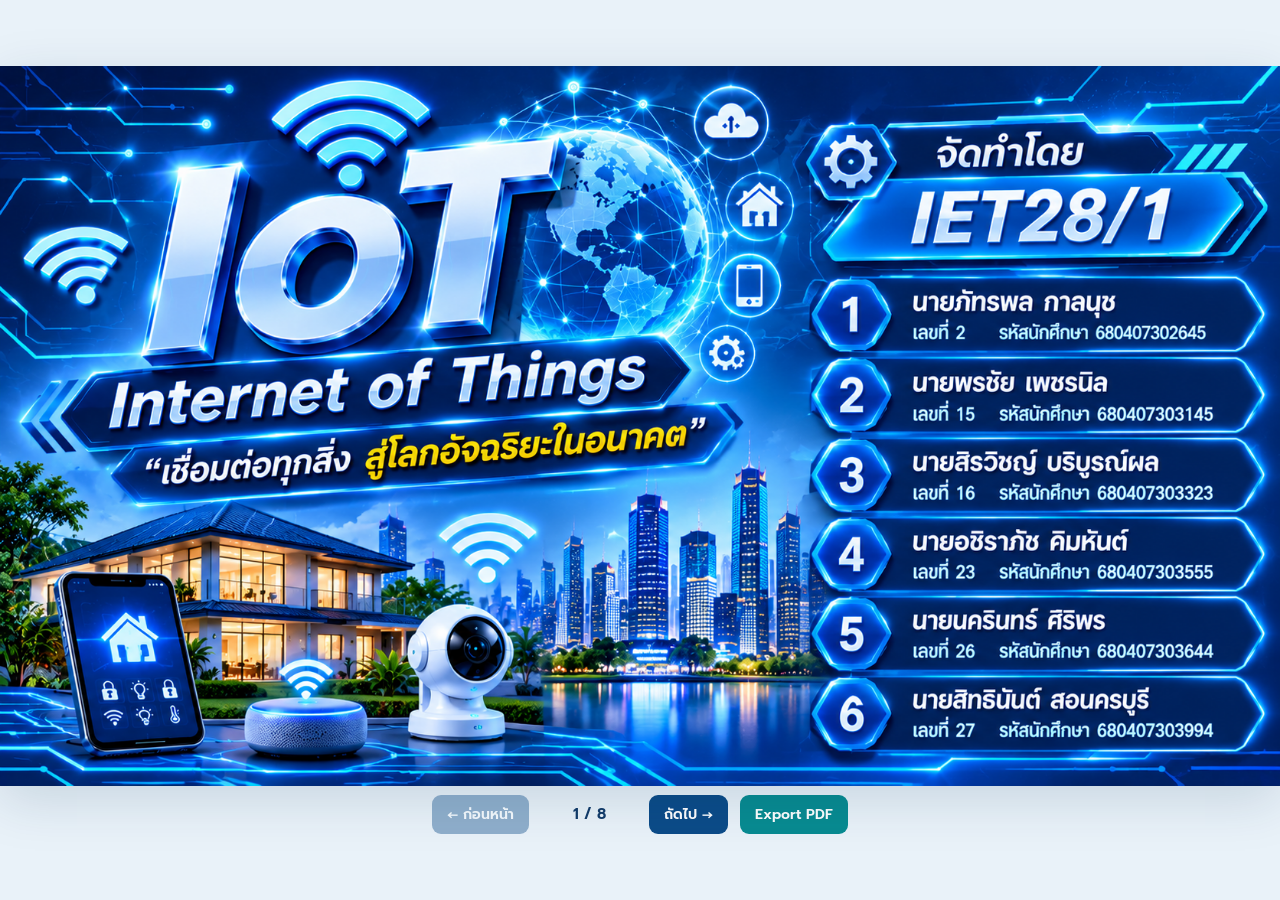
==== commit e882bb26: "Add IoT cover slide" ====
--- a/index.html
+++ b/index.html
@@ -205,7 +205,8 @@
 </style>
 </head>
 <body>
-<article class="slide active" aria-label="สไลด์อินโฟกราฟิก IoT ขนาด 16 ต่อ 9">
+  <article class="slide cover-slide active" aria-label="หน้าปกนำเสนอ IoT โลกอัจฉริยะเชื่อมต่อ"><img class="cover-art" src="assets/iot-cover.png" alt="ปกนำเสนอ IoT โลกอัจฉริยะเชื่อมต่อ พร้อมรายชื่อผู้จัดทำ"></article>
+<article class="slide" aria-label="สไลด์อินโฟกราฟิก IoT ขนาด 16 ต่อ 9">
   <header>
     <div class="brand"><div class="iot">IoT</div><div class="brand-title">คืออะไร?<small>(Internet of Things)</small></div></div>
     <div class="definition">IoT คือ การเชื่อมต่ออุปกรณ์ต่าง ๆ เข้ากับอินเทอร์เน็ต<br>หรือเครือข่าย เพื่อรับส่งข้อมูล ตรวจสอบสถานะ<br>และสั่งงานได้โดยอัตโนมัติหรือจากระยะไกล</div>
--- a/slides.css
+++ b/slides.css
@@ -247,3 +247,5 @@
 .p7-ide-intro{margin-top:8.5%}
 .p7-wiring img{height:60%;margin:4.5% 0 0}
 .p7-flowline img{clip-path:inset(0 7% 0 0)}
+.cover-slide{display:block!important;padding:0!important;background:#05295f!important;}
+.cover-slide .cover-art{display:block;width:100%;height:100%;object-fit:cover;object-position:center;}
